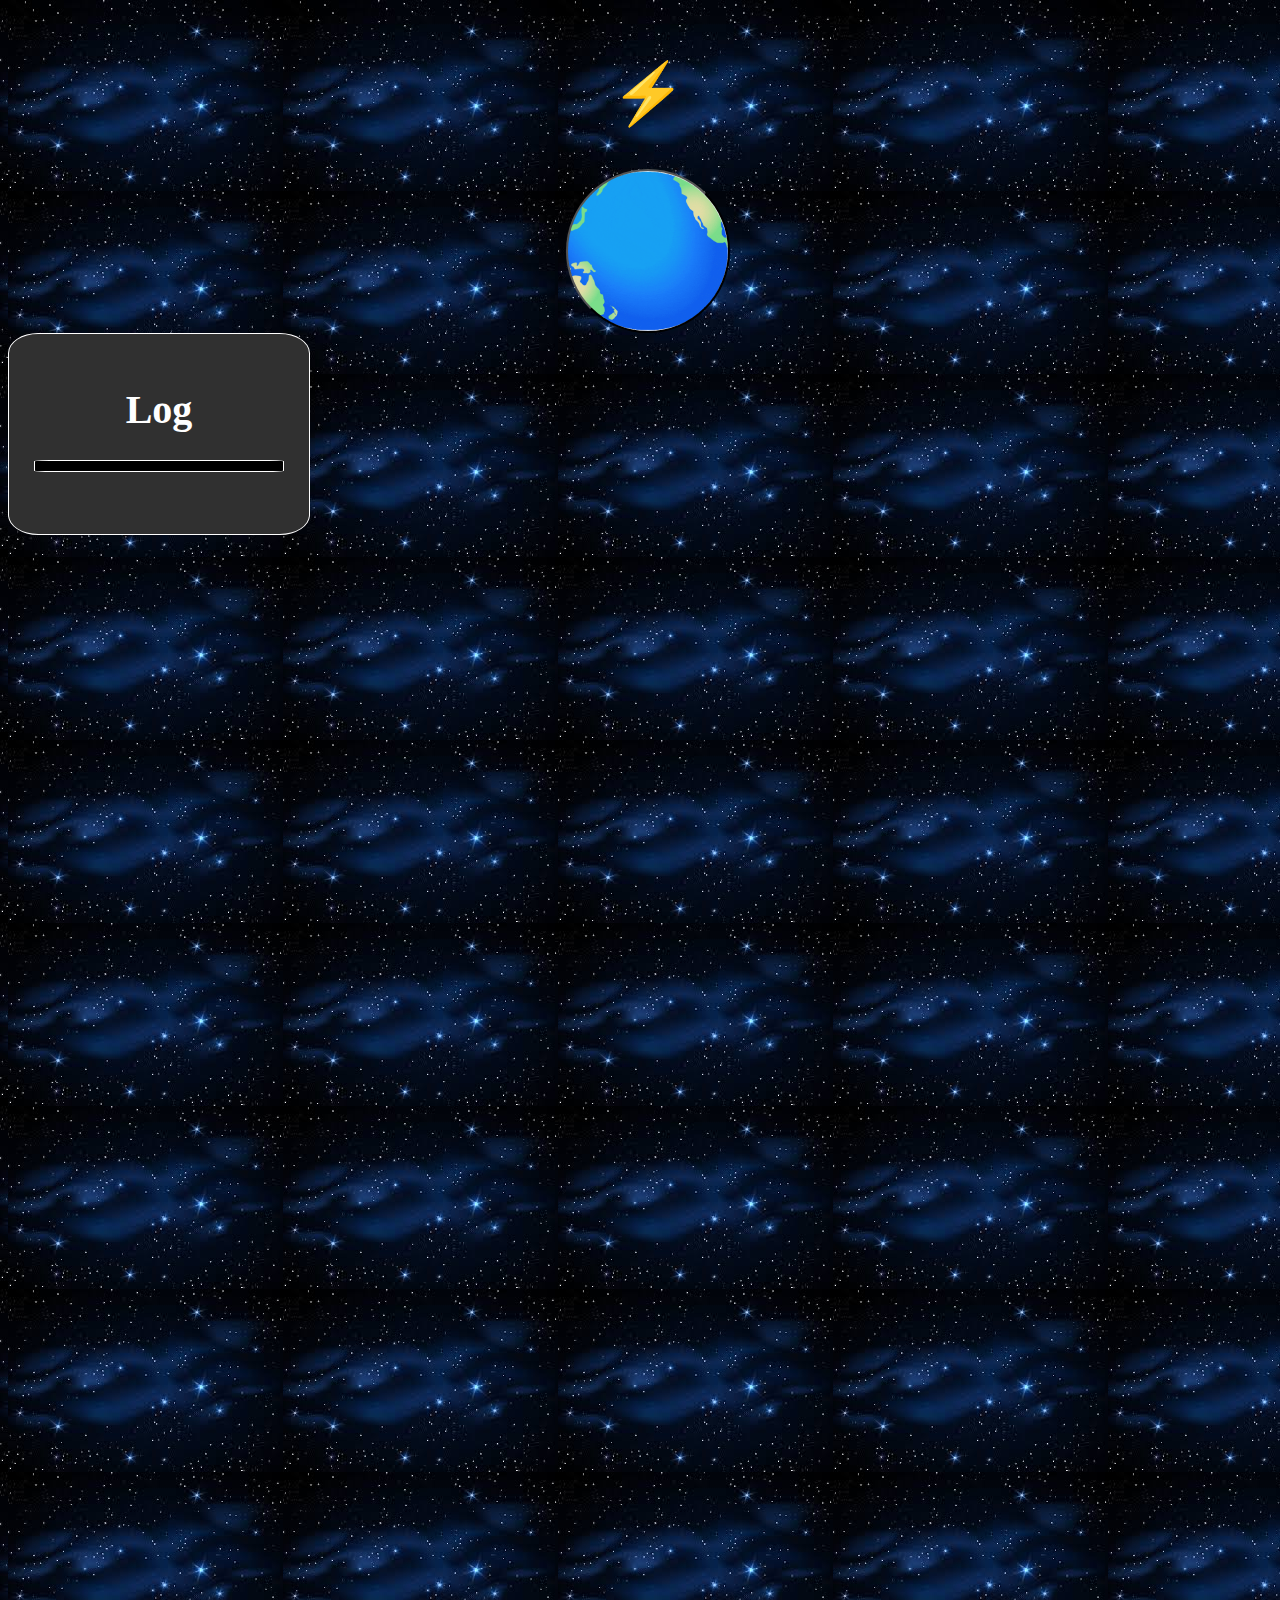
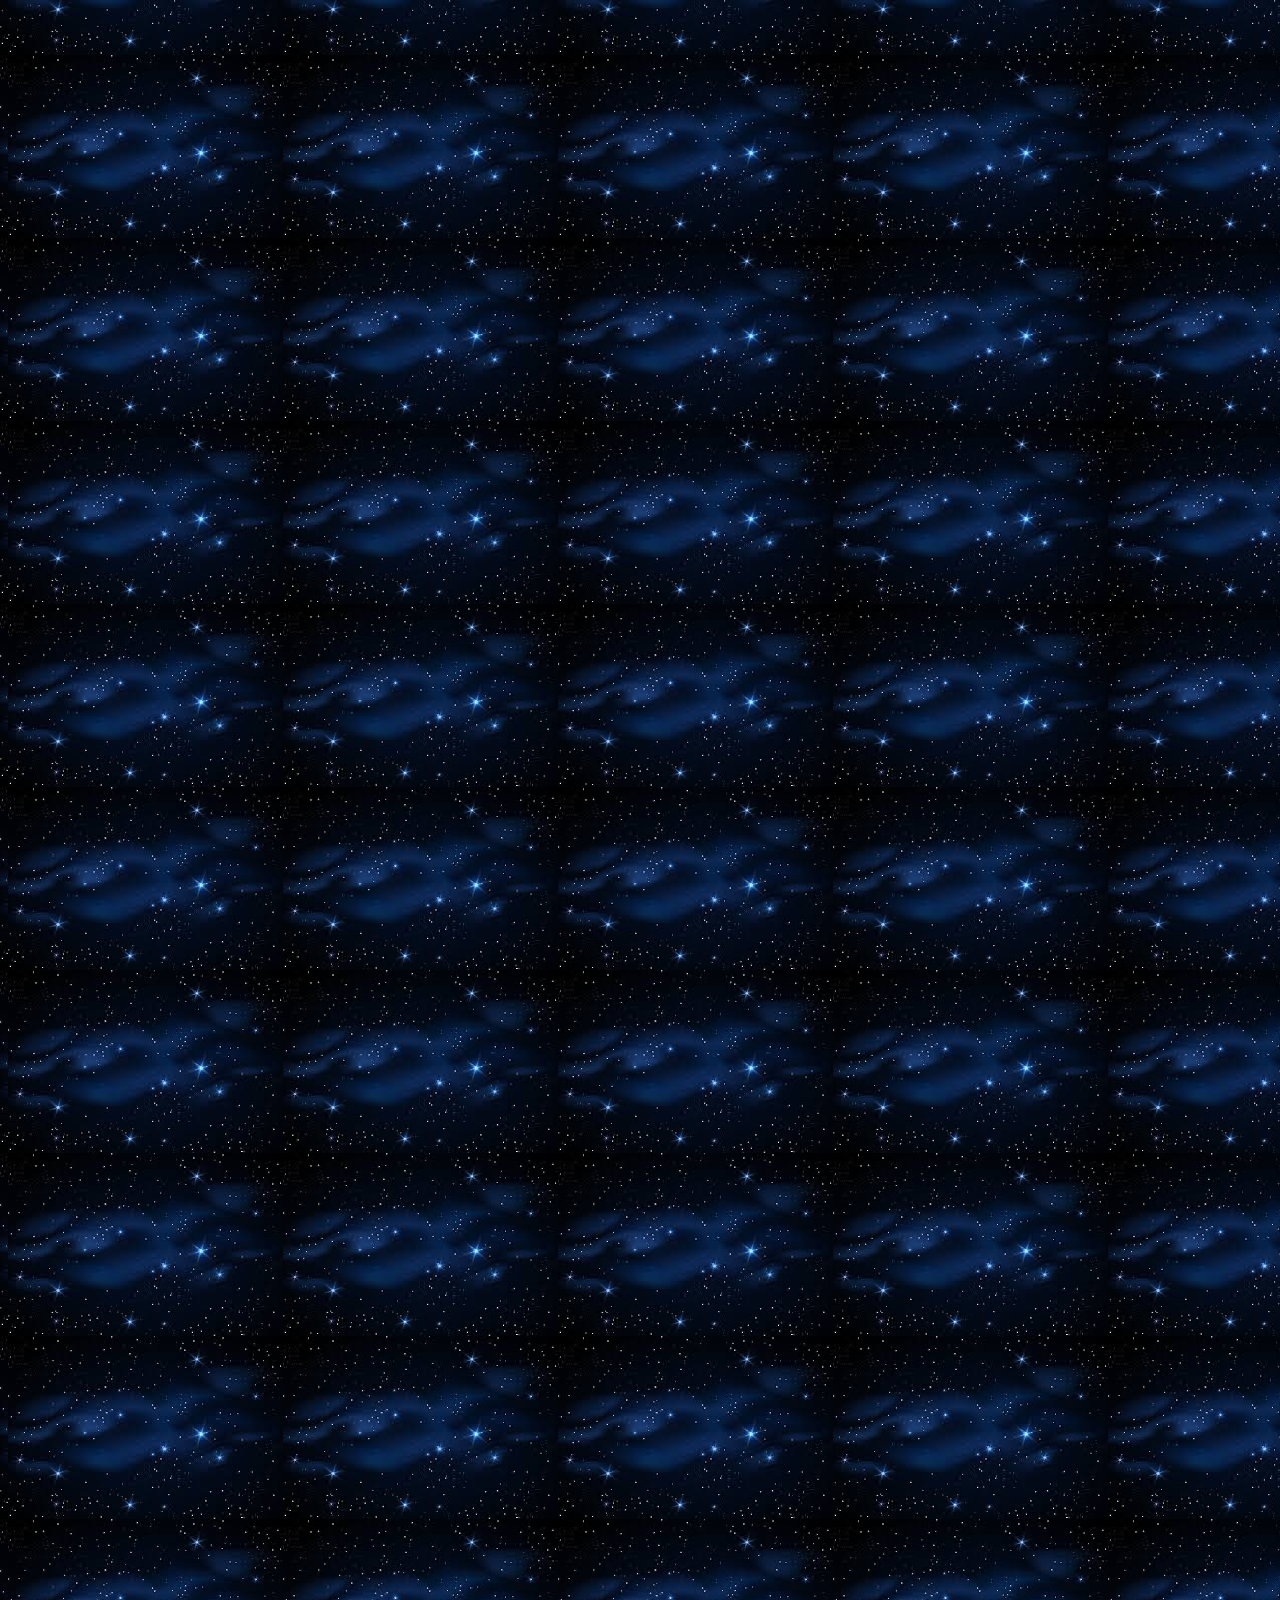
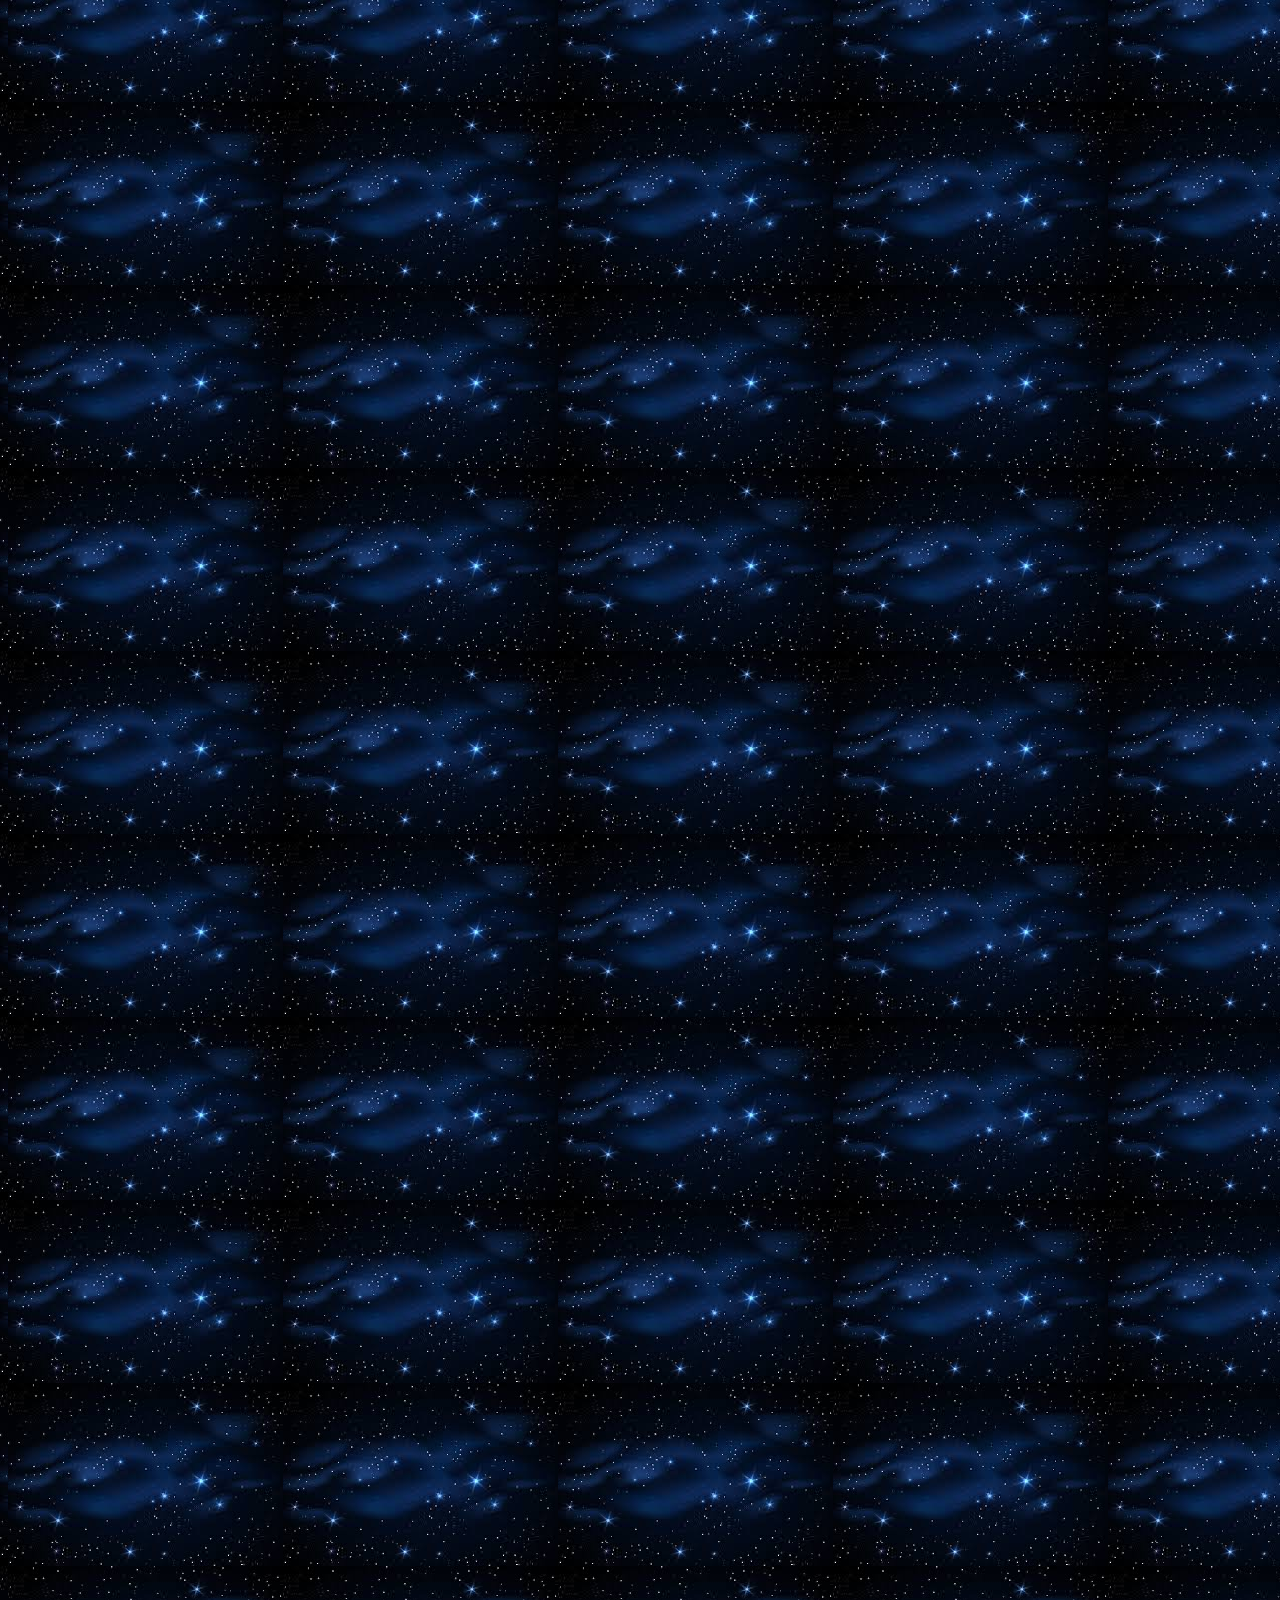
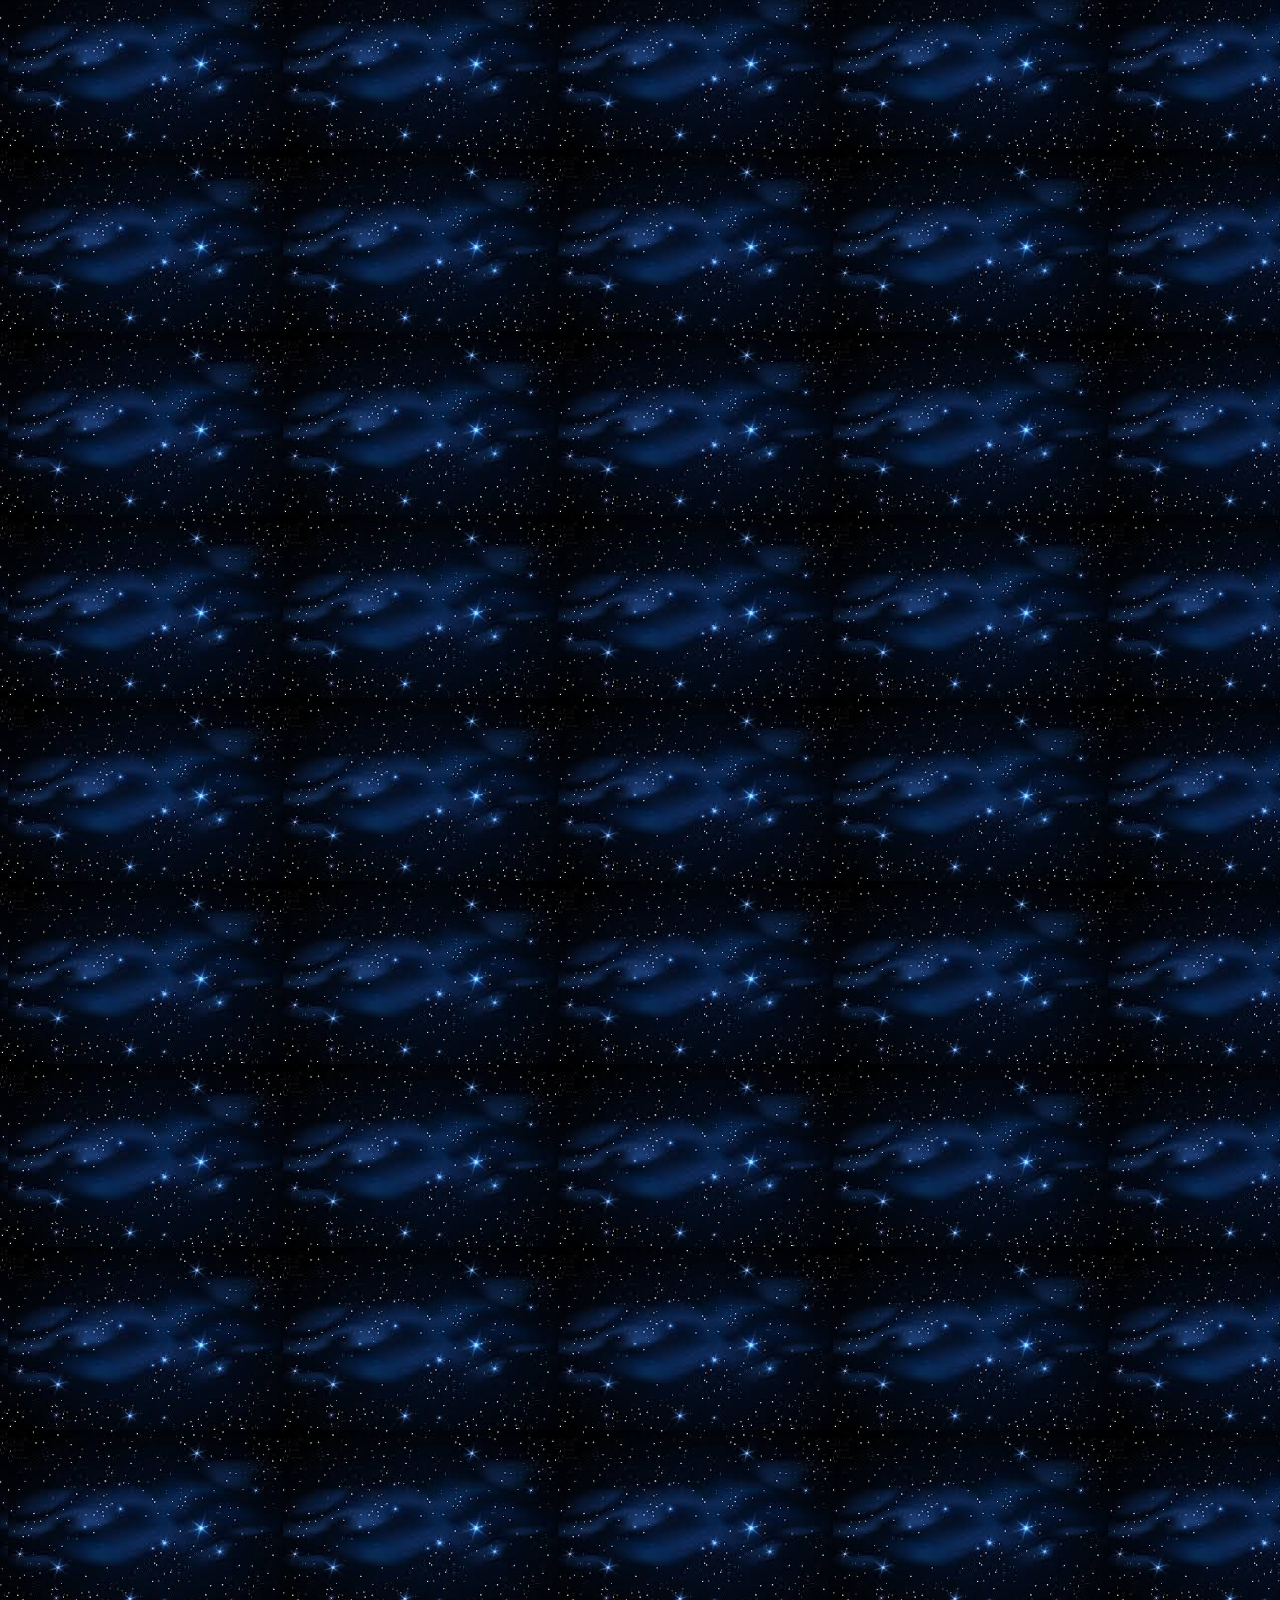
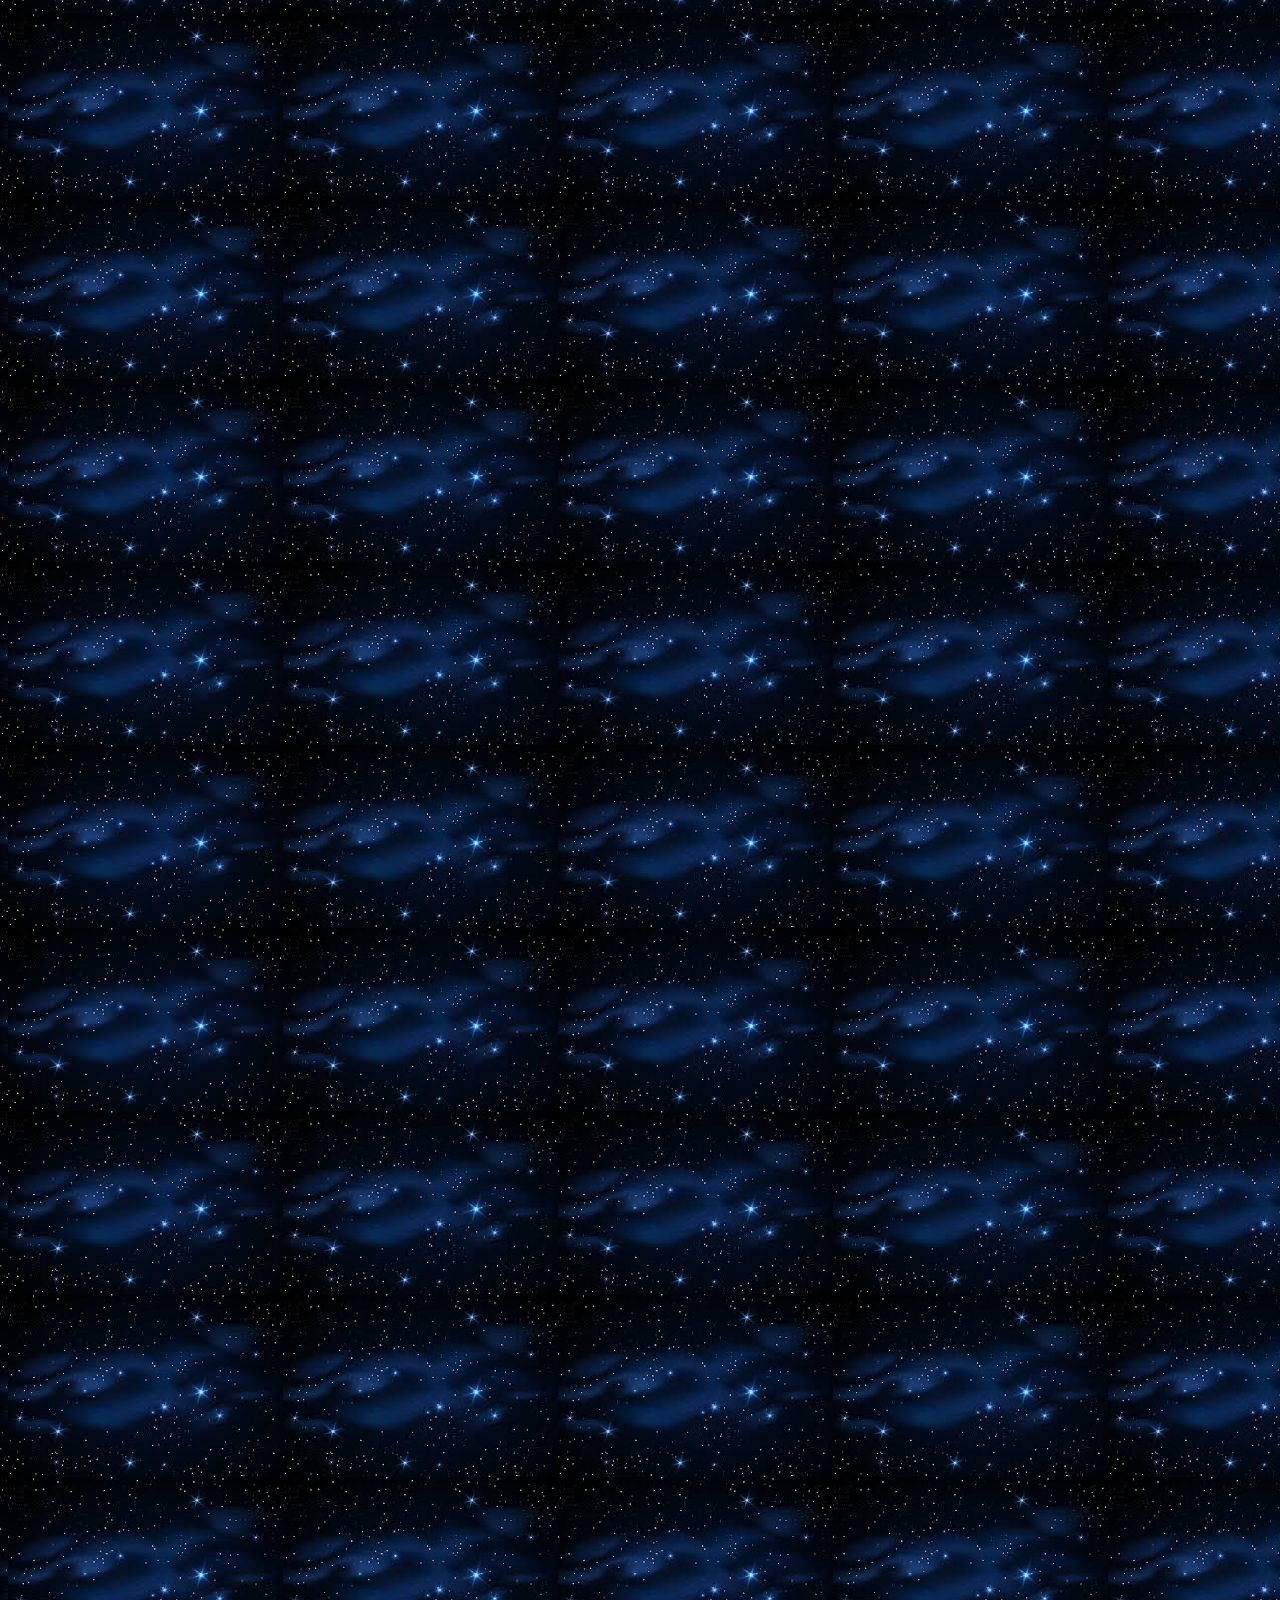
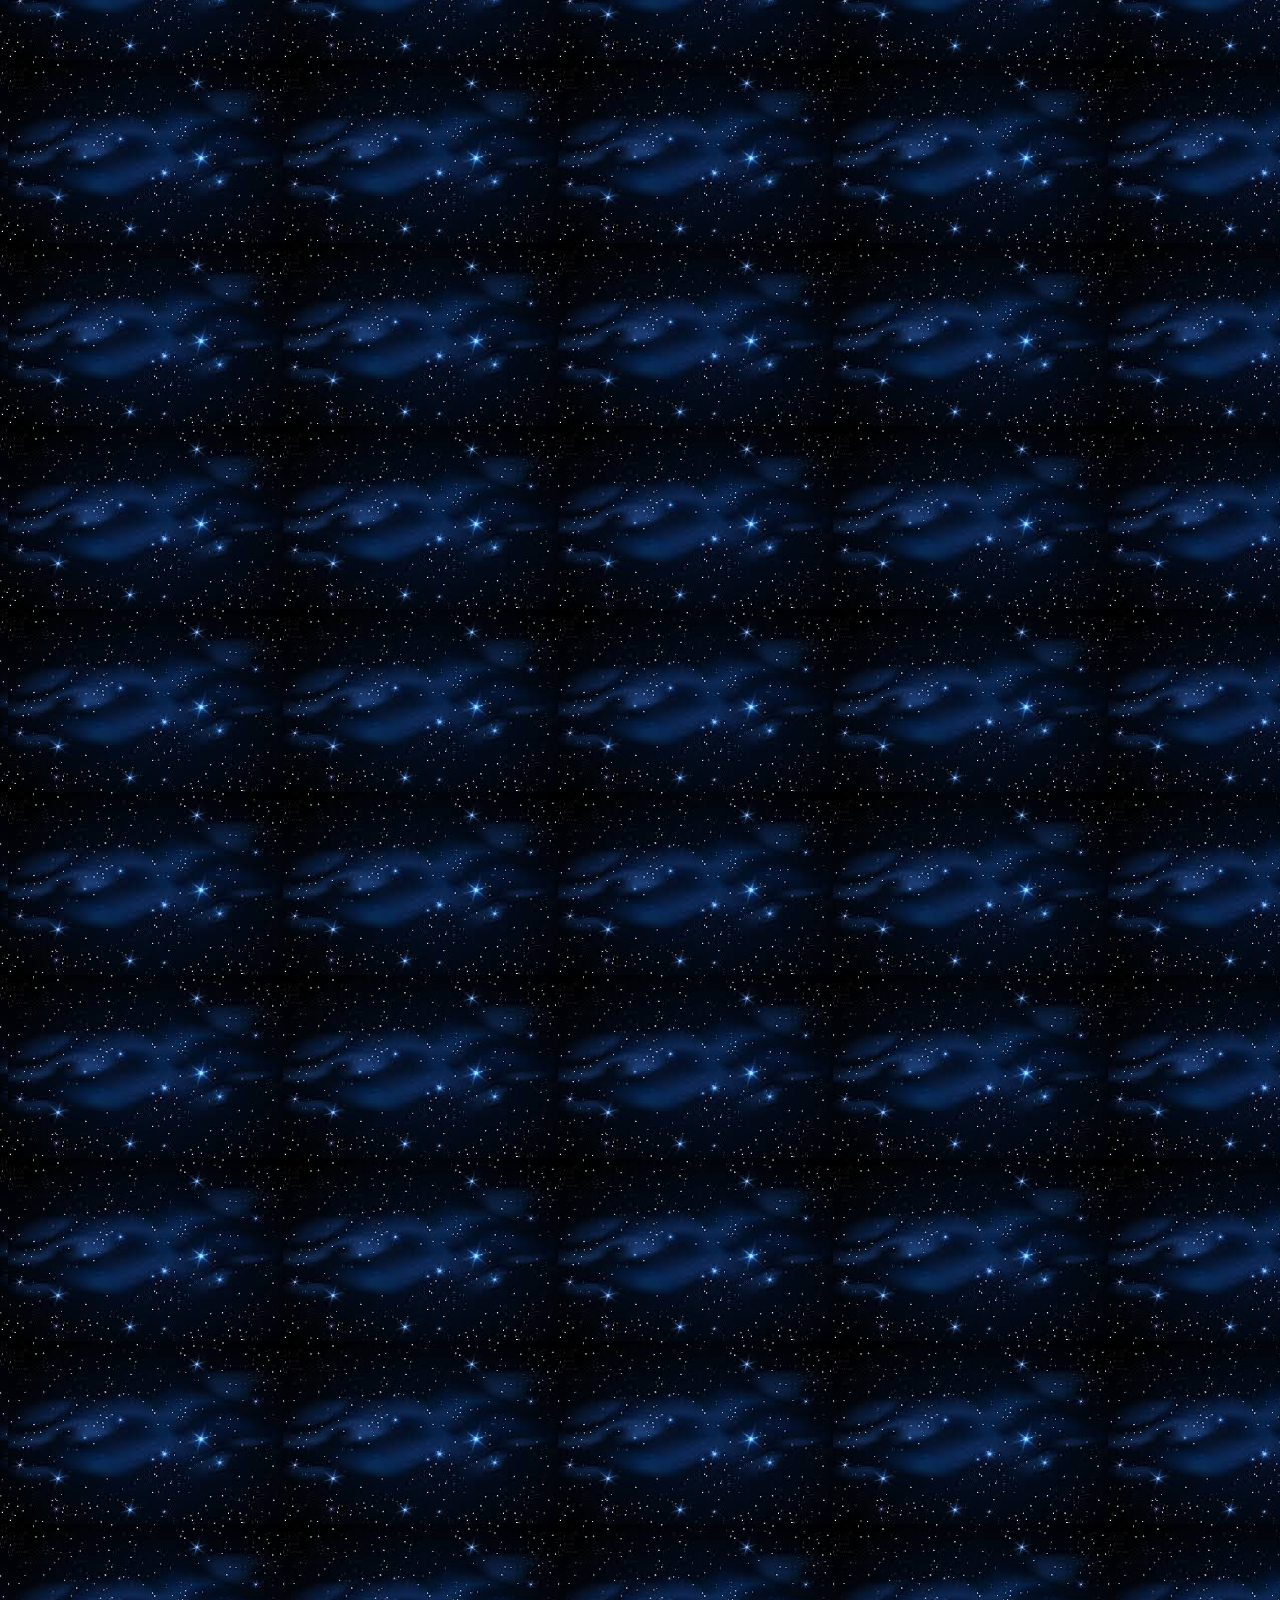
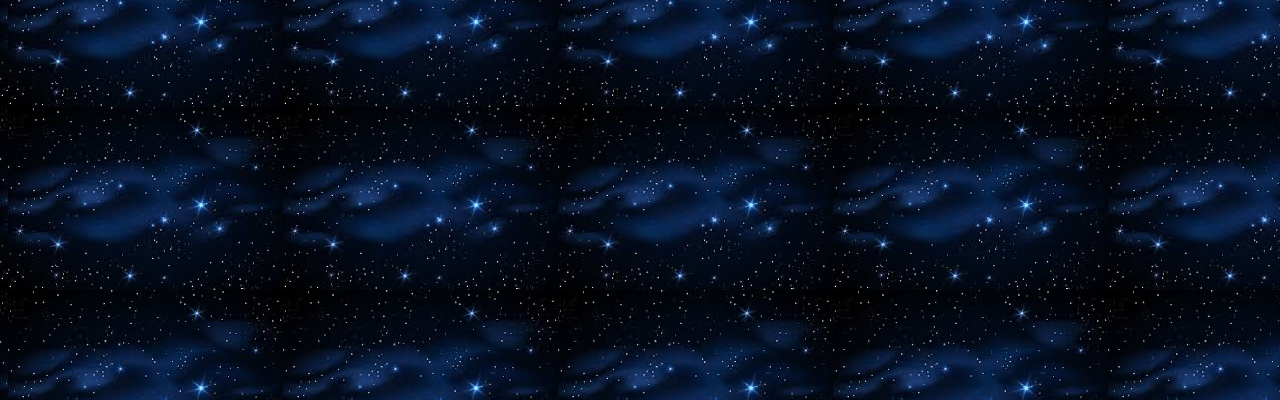
==== main.html @ ad452d2c "Rename index.html to main.html" ====
<!DOCTYPE html>
<html>
<head>
  <title>Earth Clicker</title>
  <link rel="stylesheet" href="style.css" type="text/css">
</head>
<body onload="welcomeUser()">
  <div class="notification">
  </div>
  <h1 id="energy">⚡ <span id="score"></span></h1>
  <button id="button" value=" " onclick="addScore()"> </button>
  <div id="log">
    <h1 id="log-title">Log</h1>
    <p id="log-input"></p>
  </div>
  <script src="clicker-script.js"></script>
</body>
</html>
---- style.css ----
a {
  background-color: black;
    border: 1px solid white;
    padding: 25px;
}

html, body { 
    width: 100%;
    height: 10000px;
    background-image: url("./IMG_2278.jpeg");
    font-size: 30px;
    text-align: center;
  }
  #button {
    display: block;
    margin-left: auto;
    margin-right: auto;
    background-image: url("IMG_2277.gif");
    background-size: 170px 170px;
    background-repeat: no-repeat;
    background-position: center;
    border-radius: 50%;
    padding: 80px;
  }
  
  #energy {
    margin-top: 50px;
    font-size: 60px;
    font-weight: bold;
    text-align: center;
  }
  
  #score {
    position: sticky;
    top: 0;
    margin-top: 50px;
    font-size: 60px;
    font-weight: bold;
    color: white;
    text-align: center;
  }
  
  html, body {
    overflow: hidden;
  }
  
  body {
    position: fixed;
  }
  
  #log {
    width: 250px;
    height: 150px;
    border: 0.25px solid white;
    border-radius: 10%;
    padding: 25px;
    display: block;
    overflow: scroll;
    background-color: #303030;
    position: absolute;
    left: auto;
  }
  
  #log-title {
    color: white;
    text-align: center;
    font-weight: bold;
    font-size: 40px;
  }
  
  #log-input {
    border: 0.1px solid white;
    border-radius: 10%;
    padding: 5px;
    background-color: black;
    color: white;
    font-size: 15px;
  }
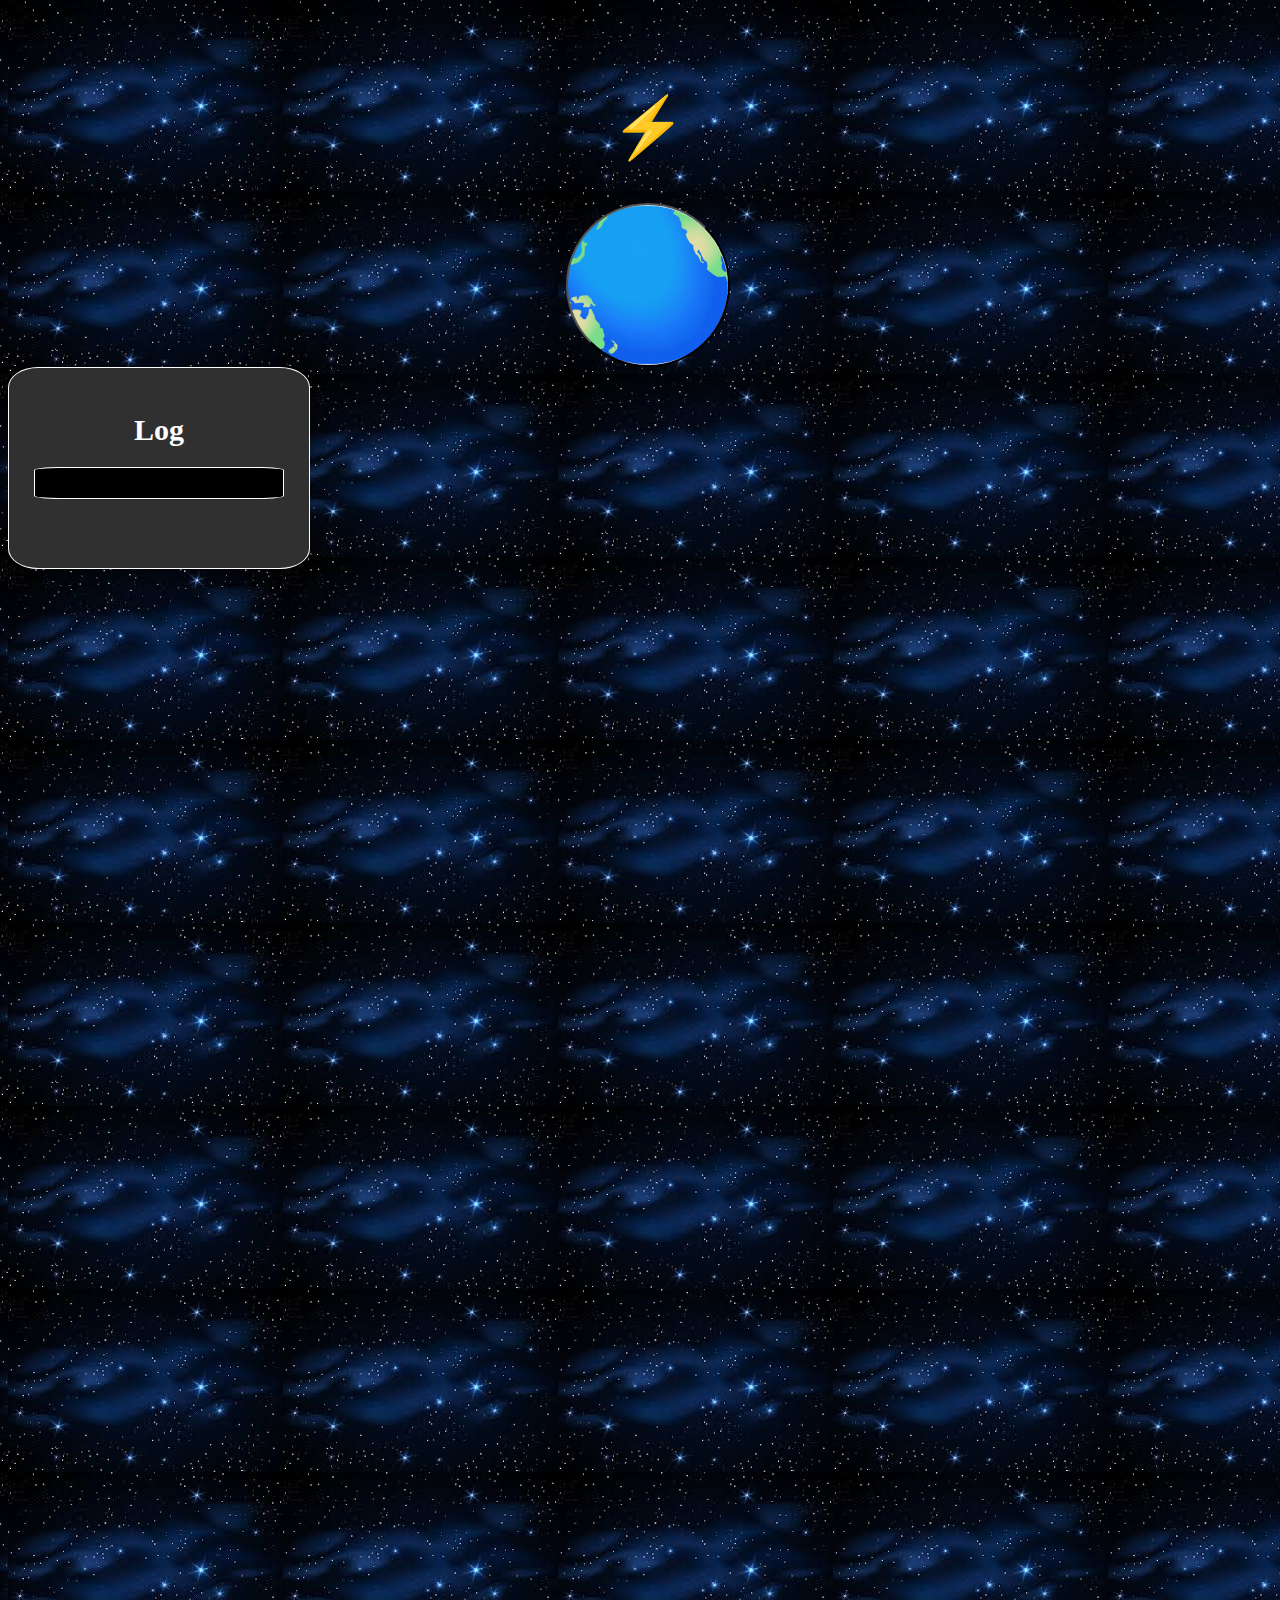
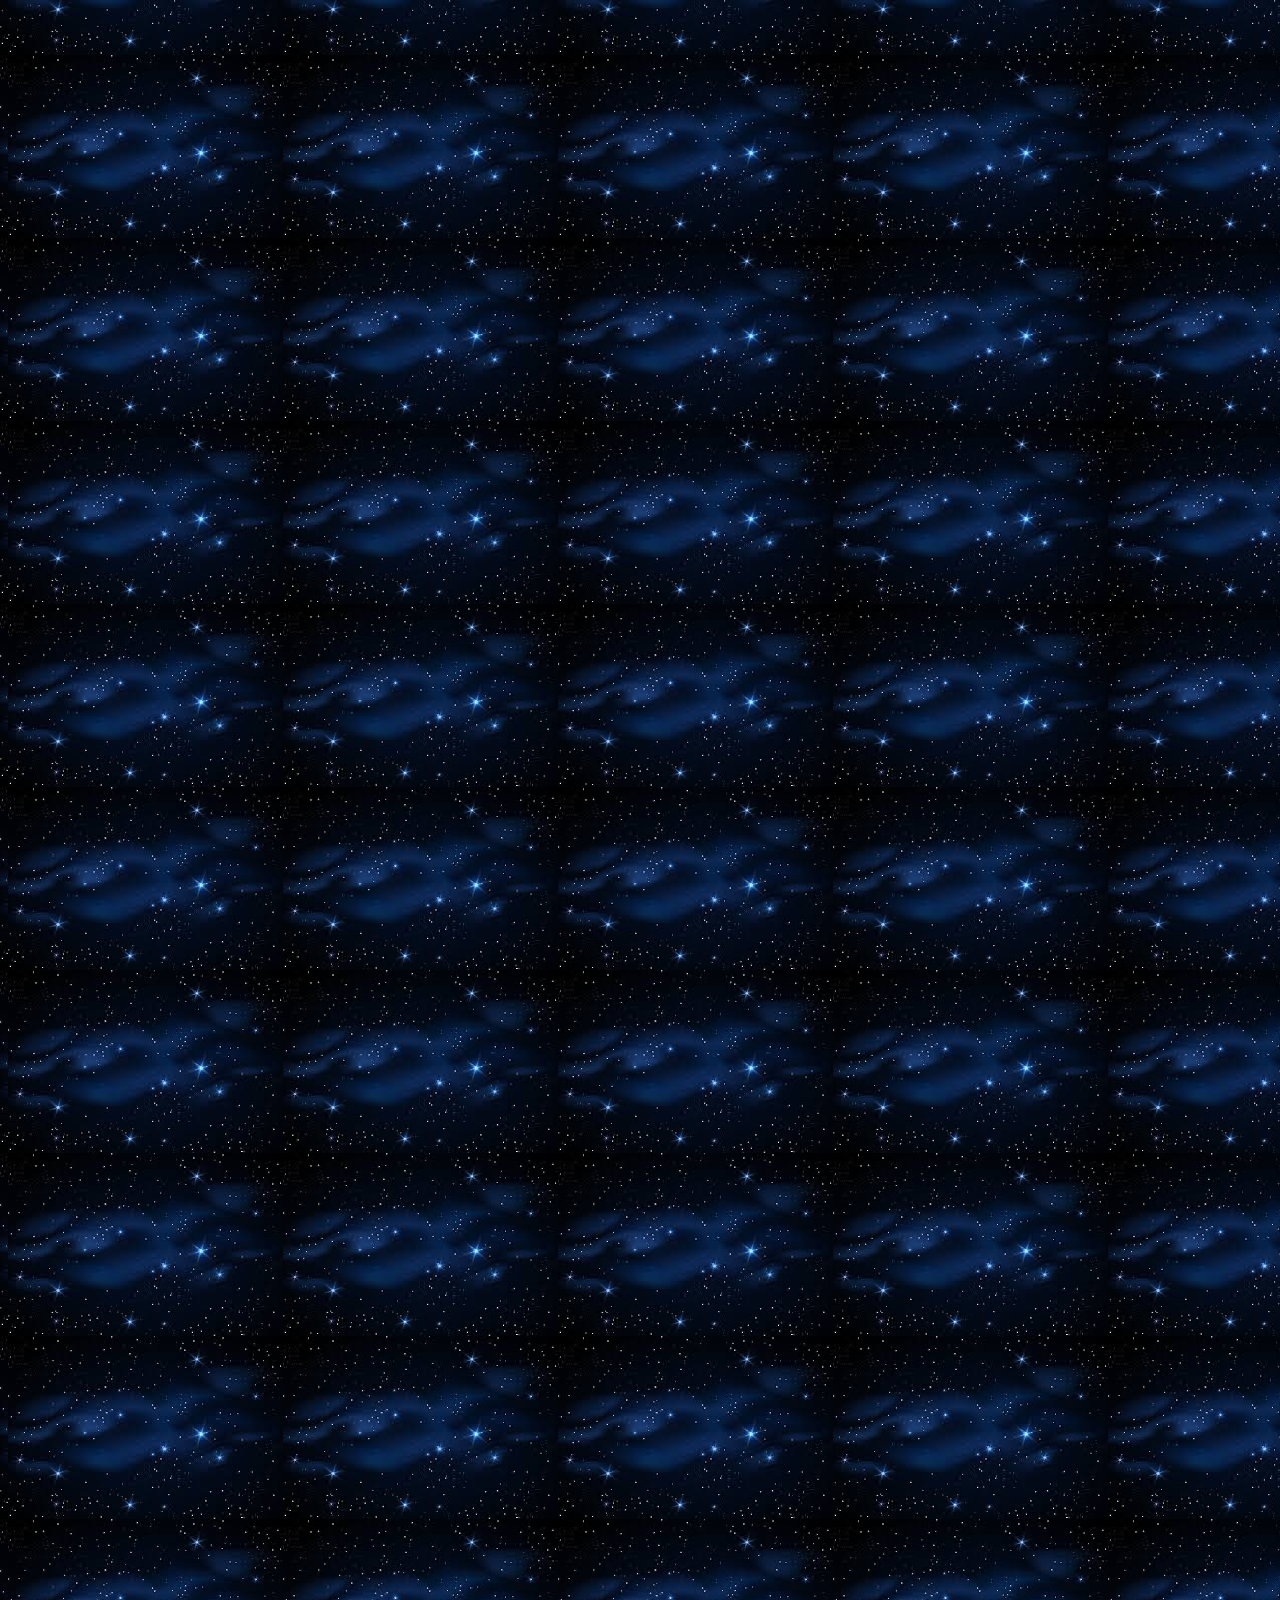
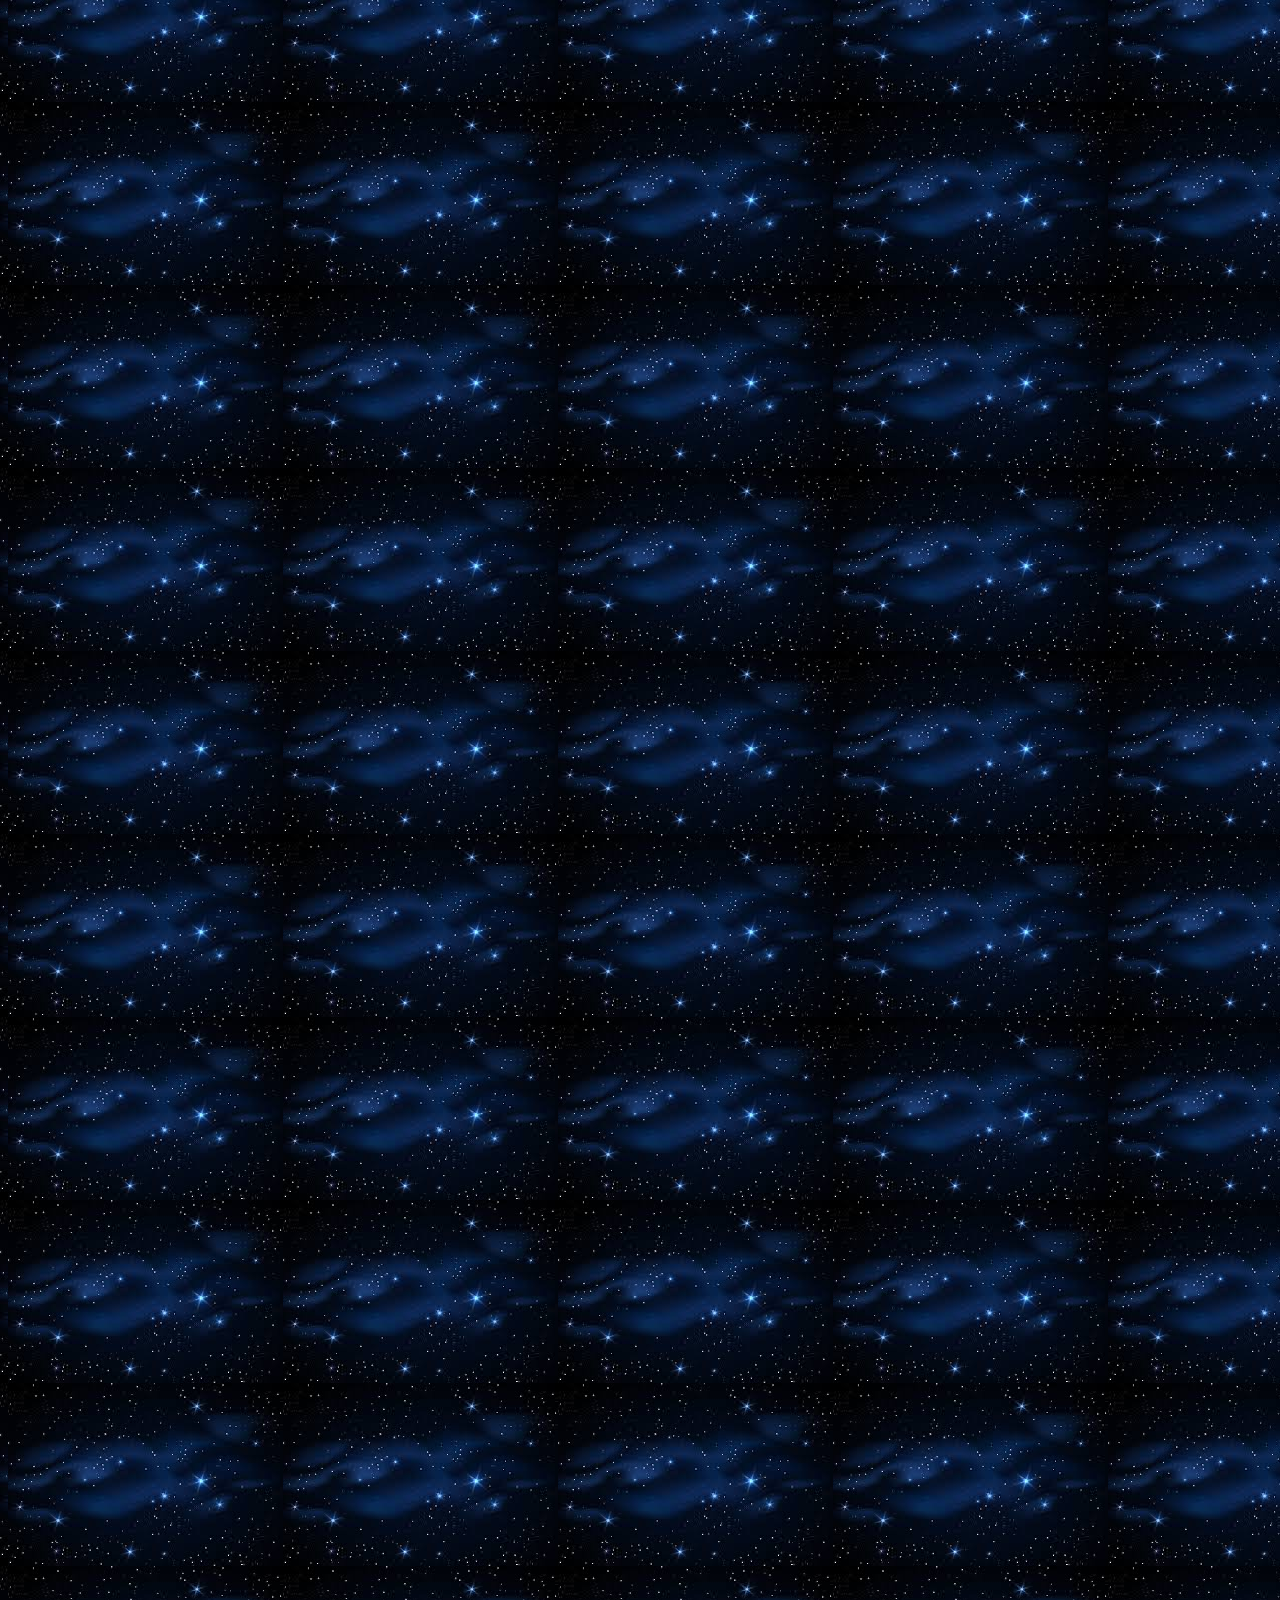
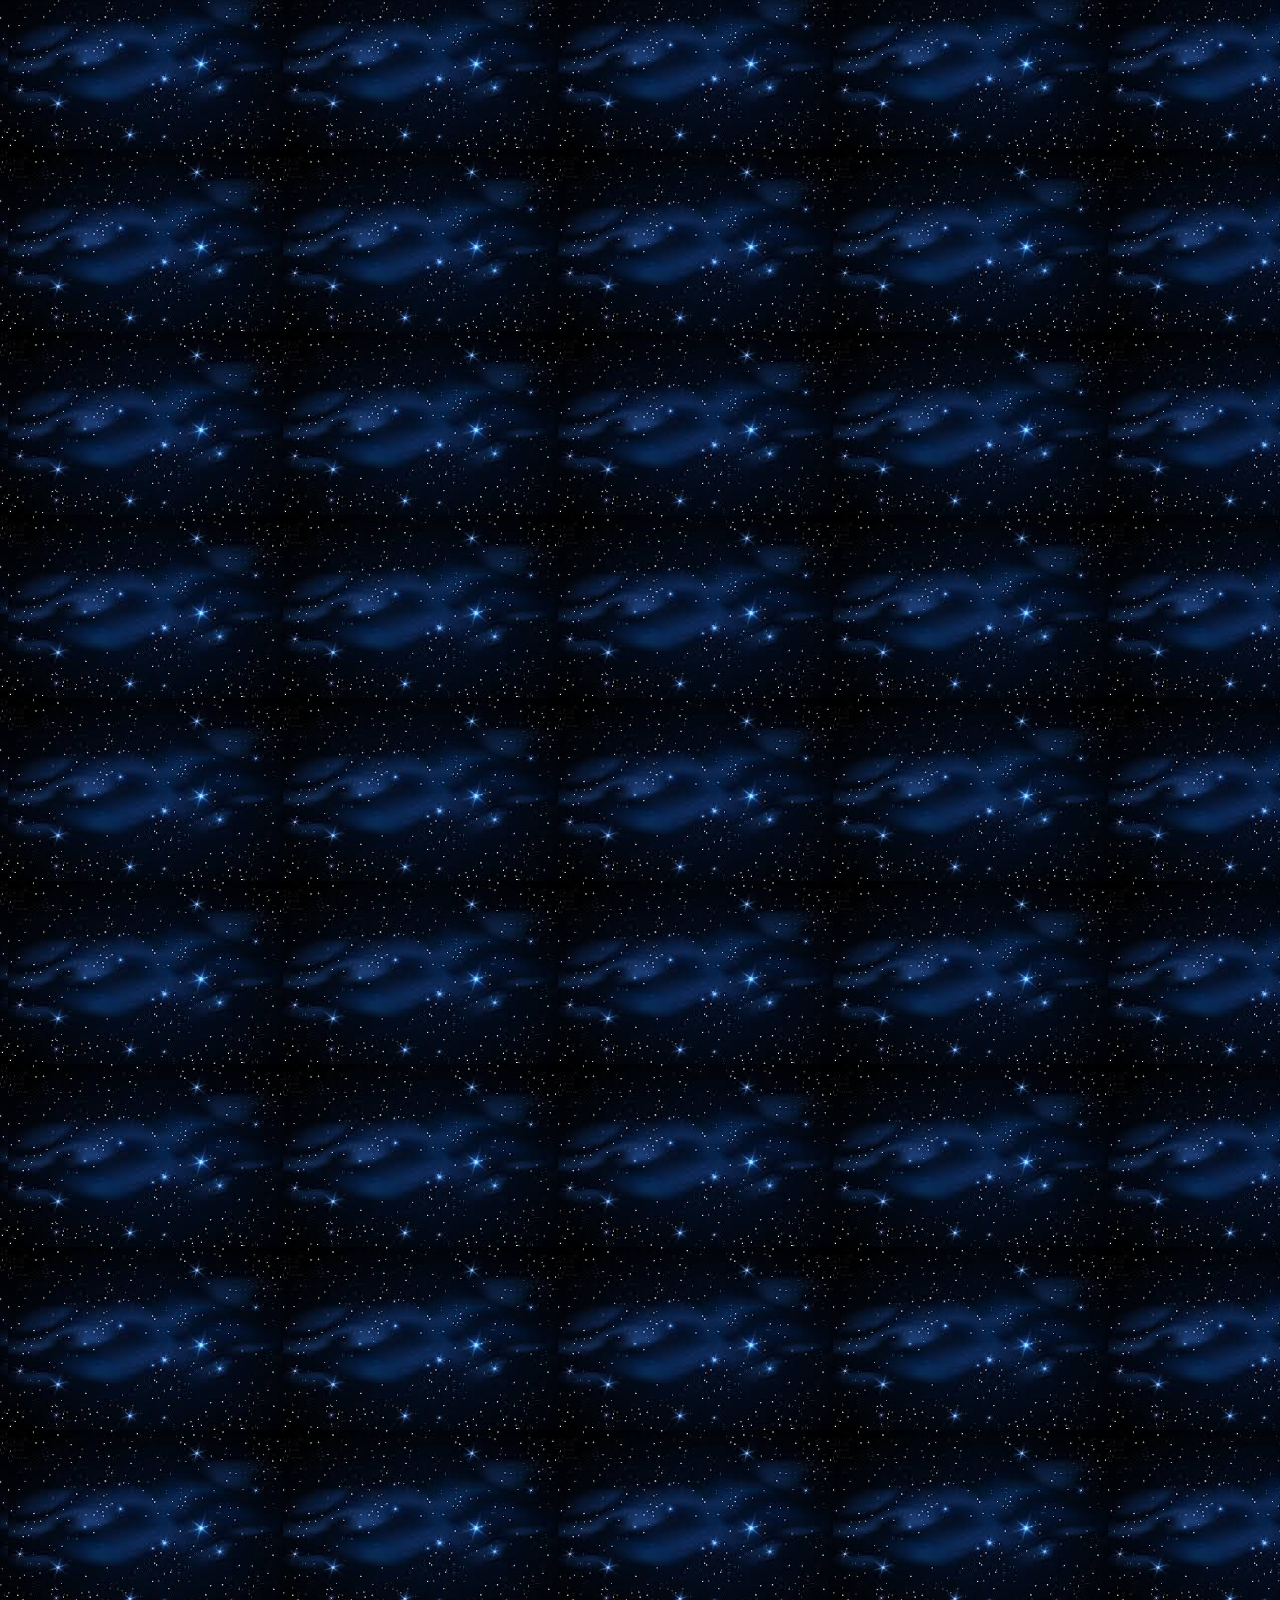
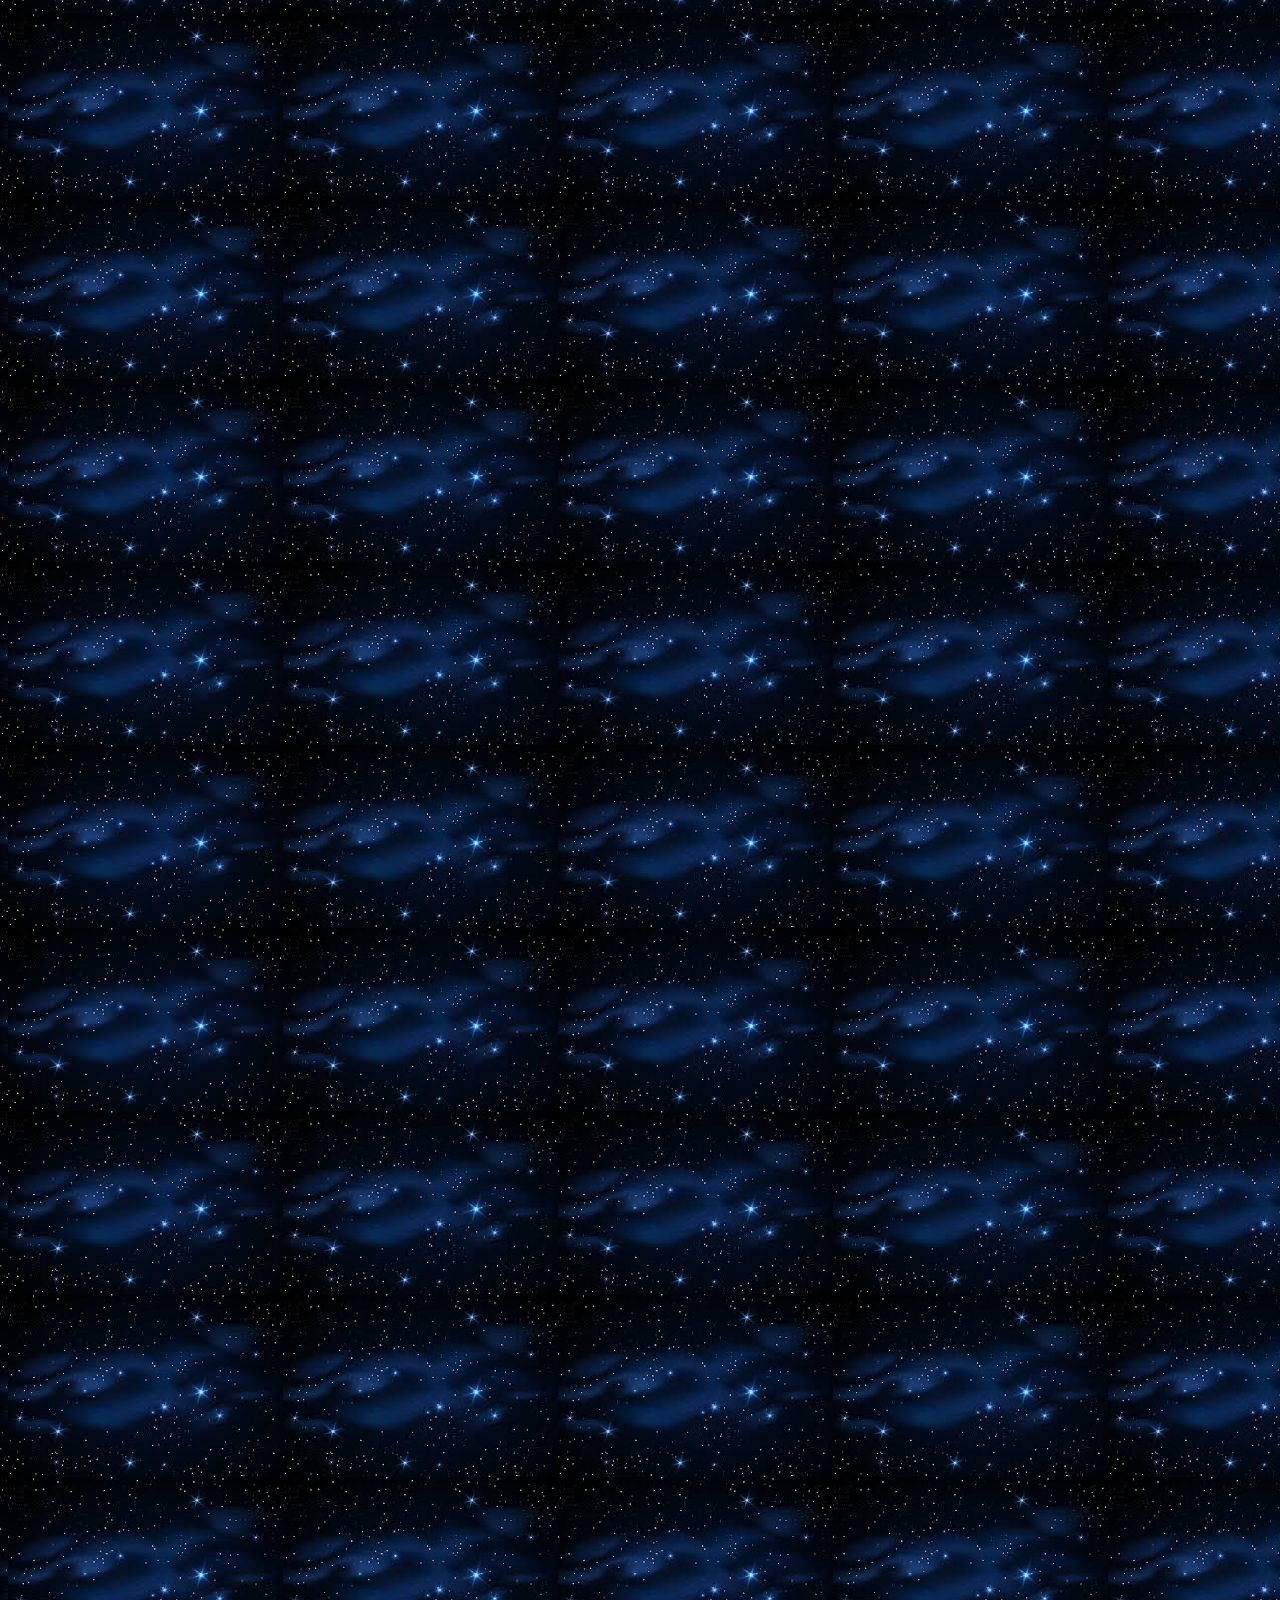
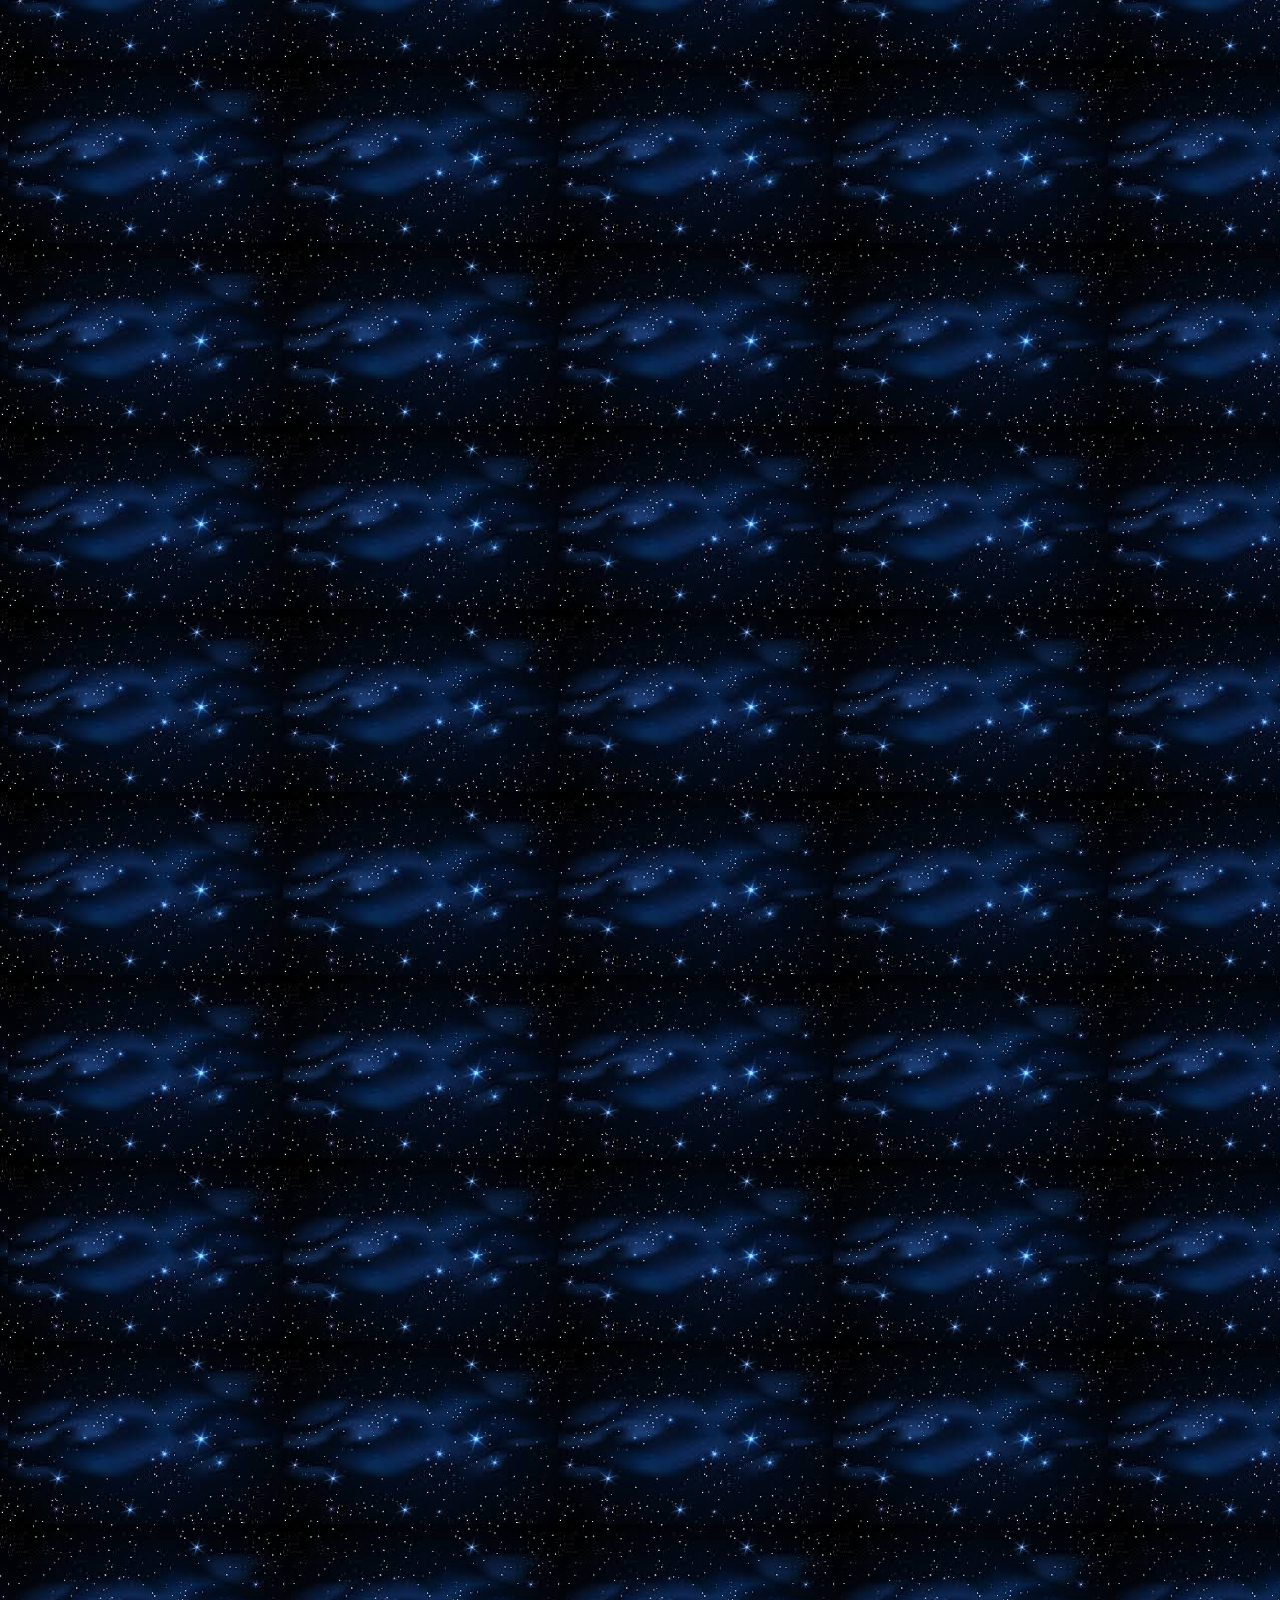
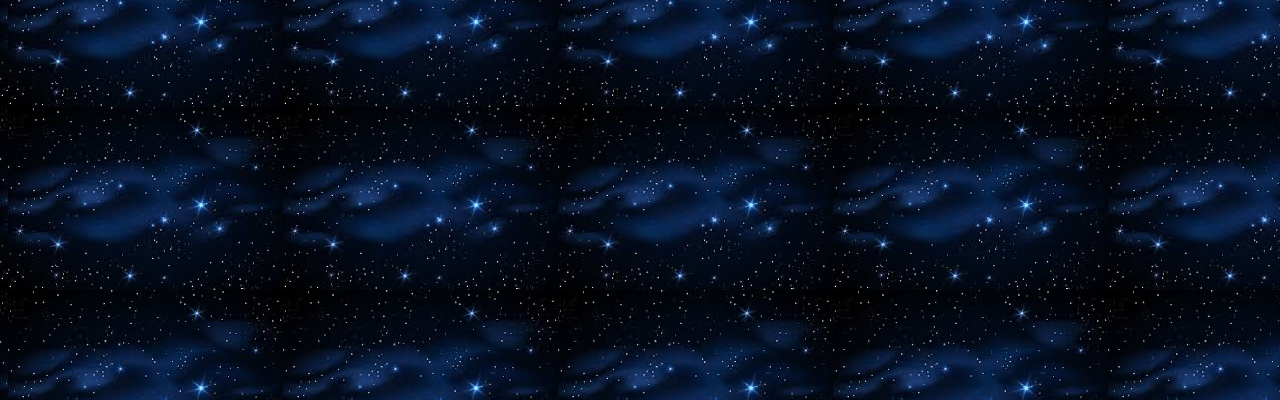
==== commit 10f753dd: "Update main.html" ====
--- a/main.html
+++ b/main.html
@@ -3,6 +3,9 @@
 <head>
   <title>Earth Clicker</title>
   <link rel="stylesheet" href="style.css" type="text/css">
+  <div id="alert">
+    <span class="close" onclick="this.parentElement.style.display='none';">&times;</span> 
+  </div>
 </head>
 <body onload="welcomeUser()">
   <div class="notification">
--- a/style.css
+++ b/style.css
@@ -65,13 +65,13 @@
     color: white;
     text-align: center;
     font-weight: bold;
-    font-size: 40px;
+    font-size: 30px;
   }
   
   #log-input {
     border: 0.1px solid white;
     border-radius: 10%;
-    padding: 5px;
+    padding: 15px;
     background-color: black;
     color: white;
     font-size: 15px;
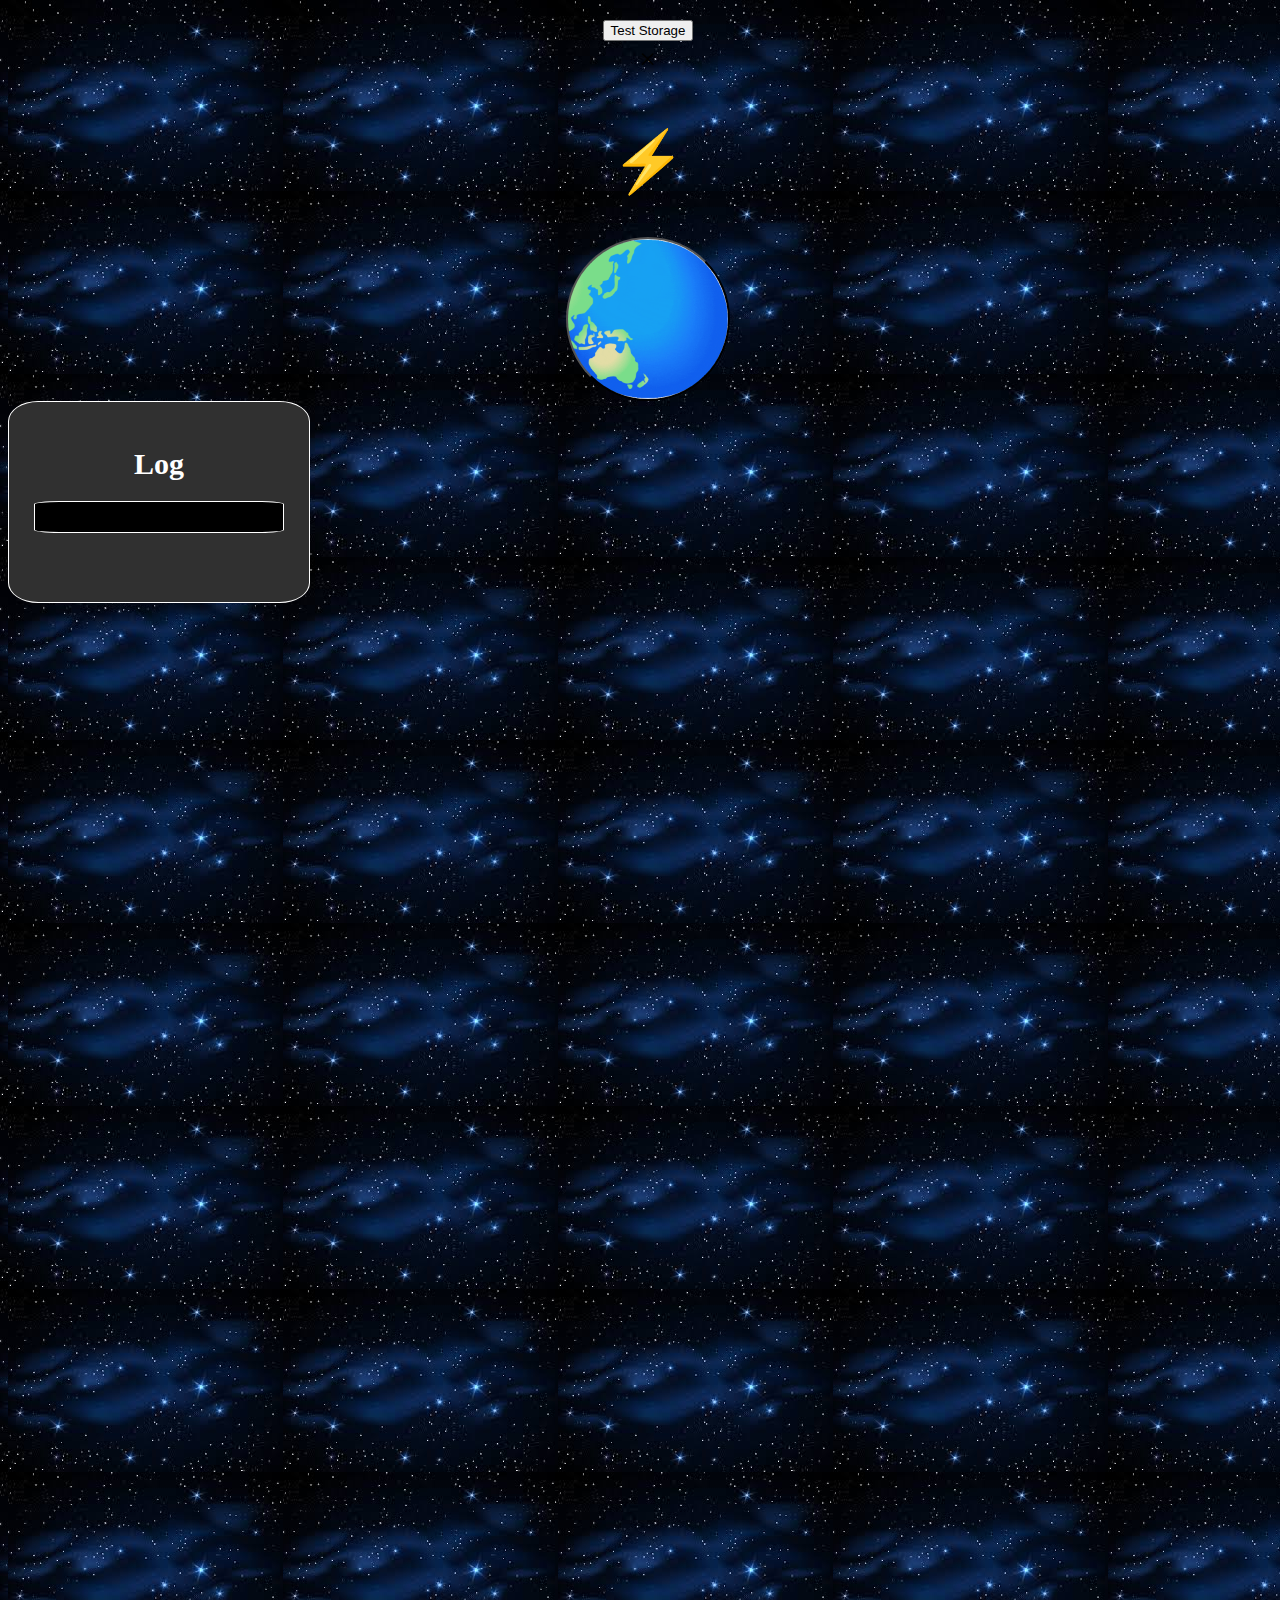
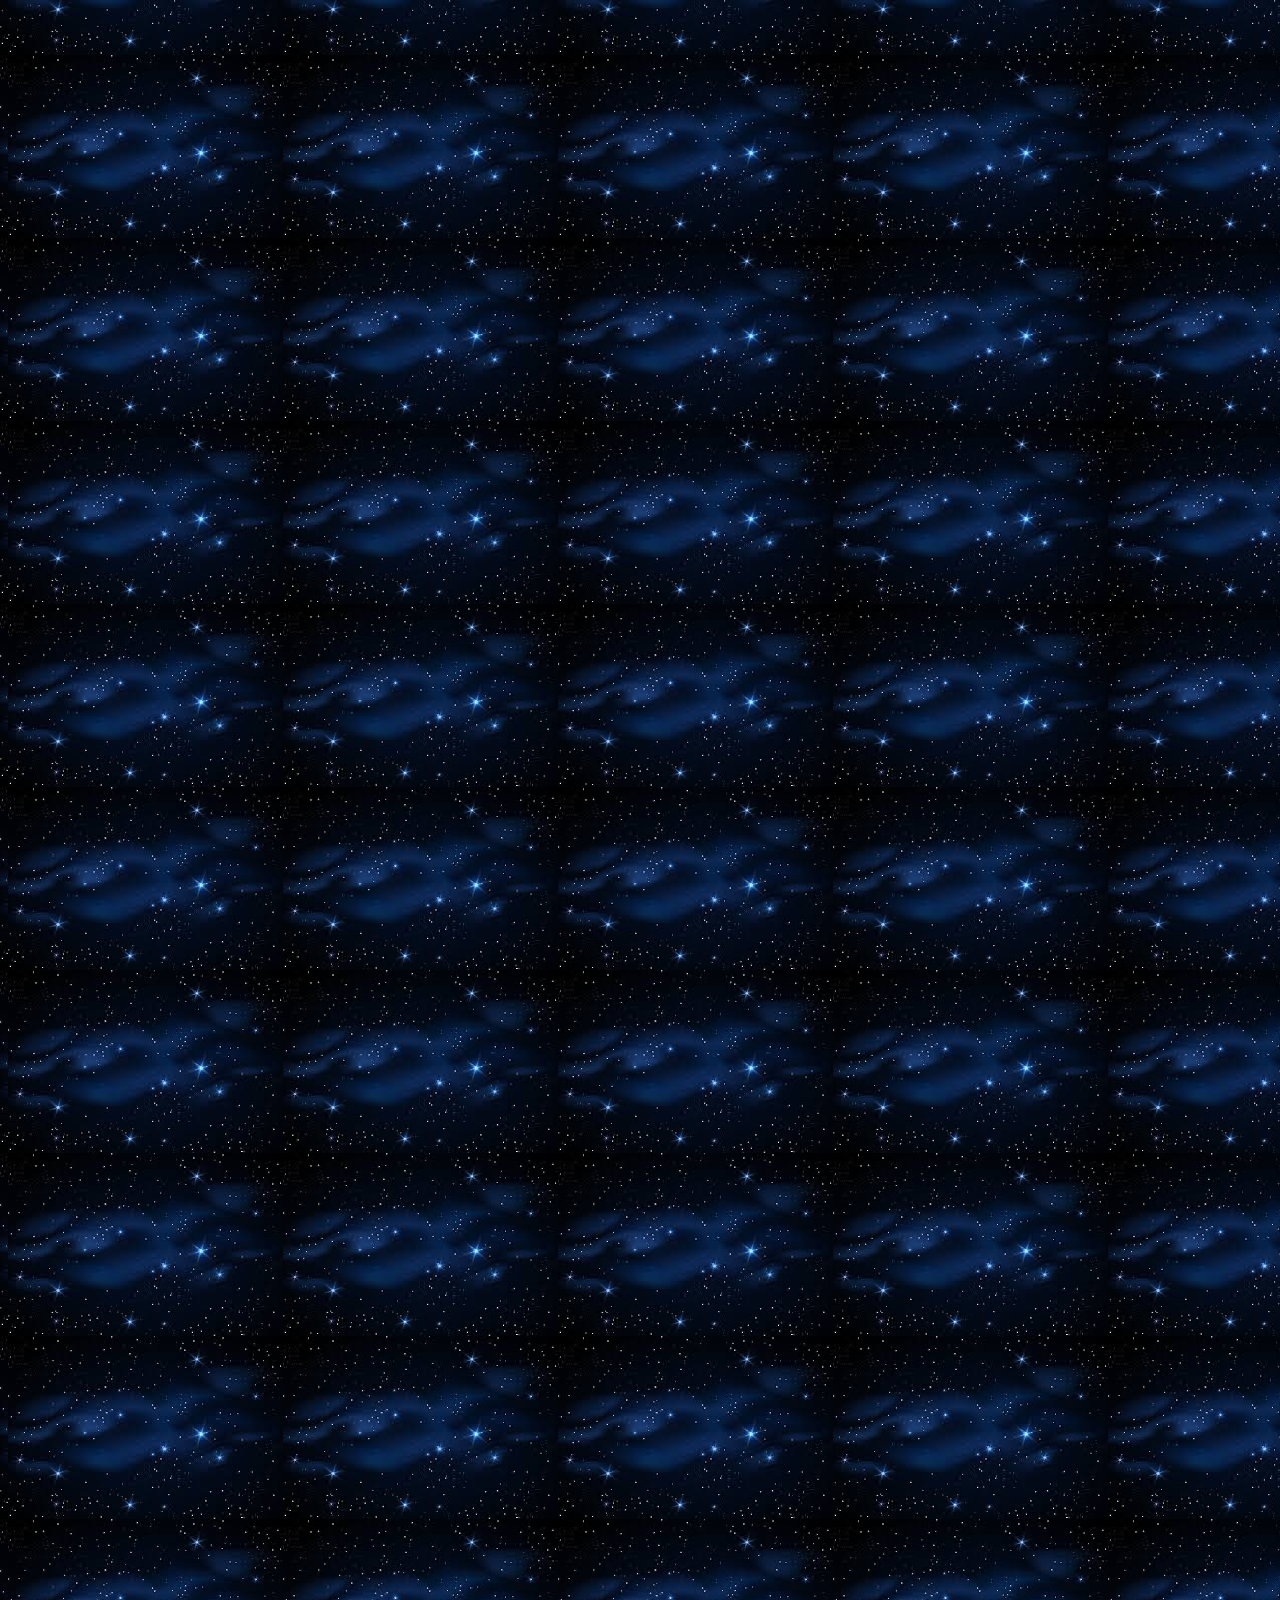
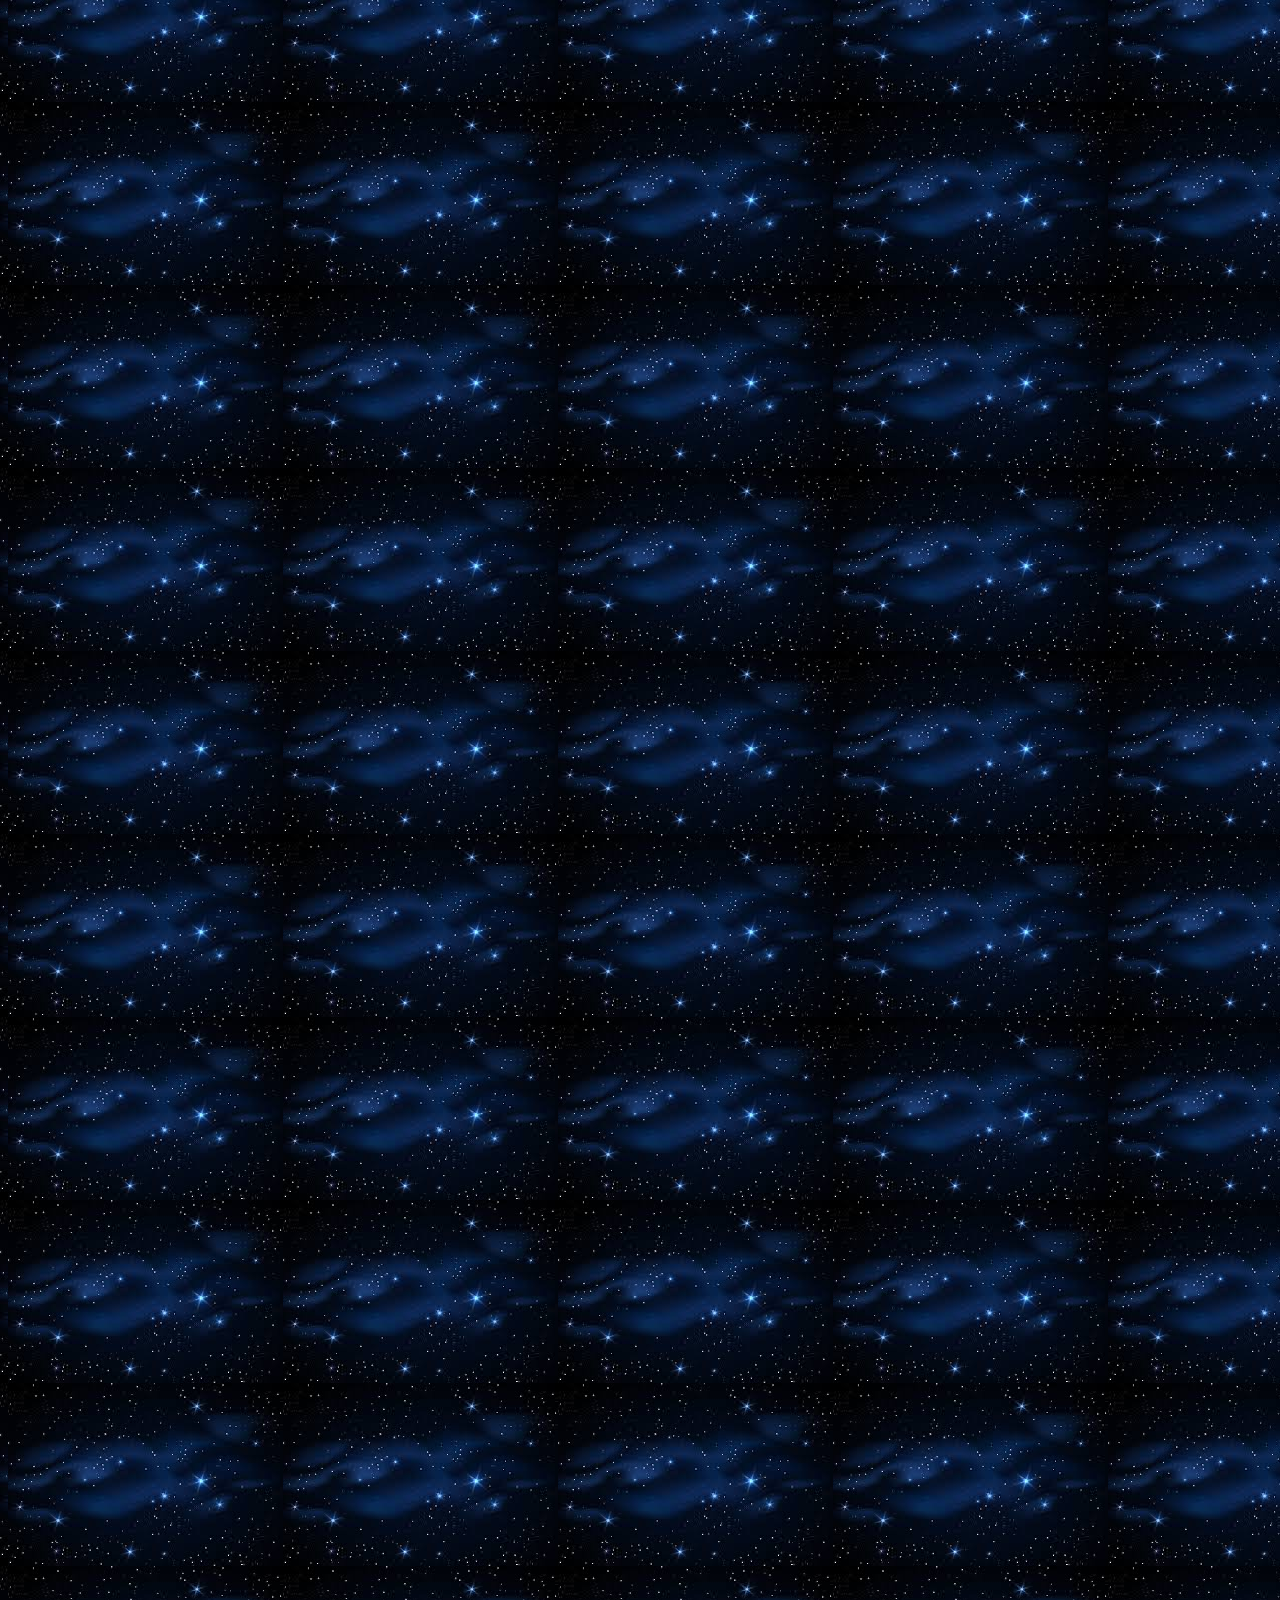
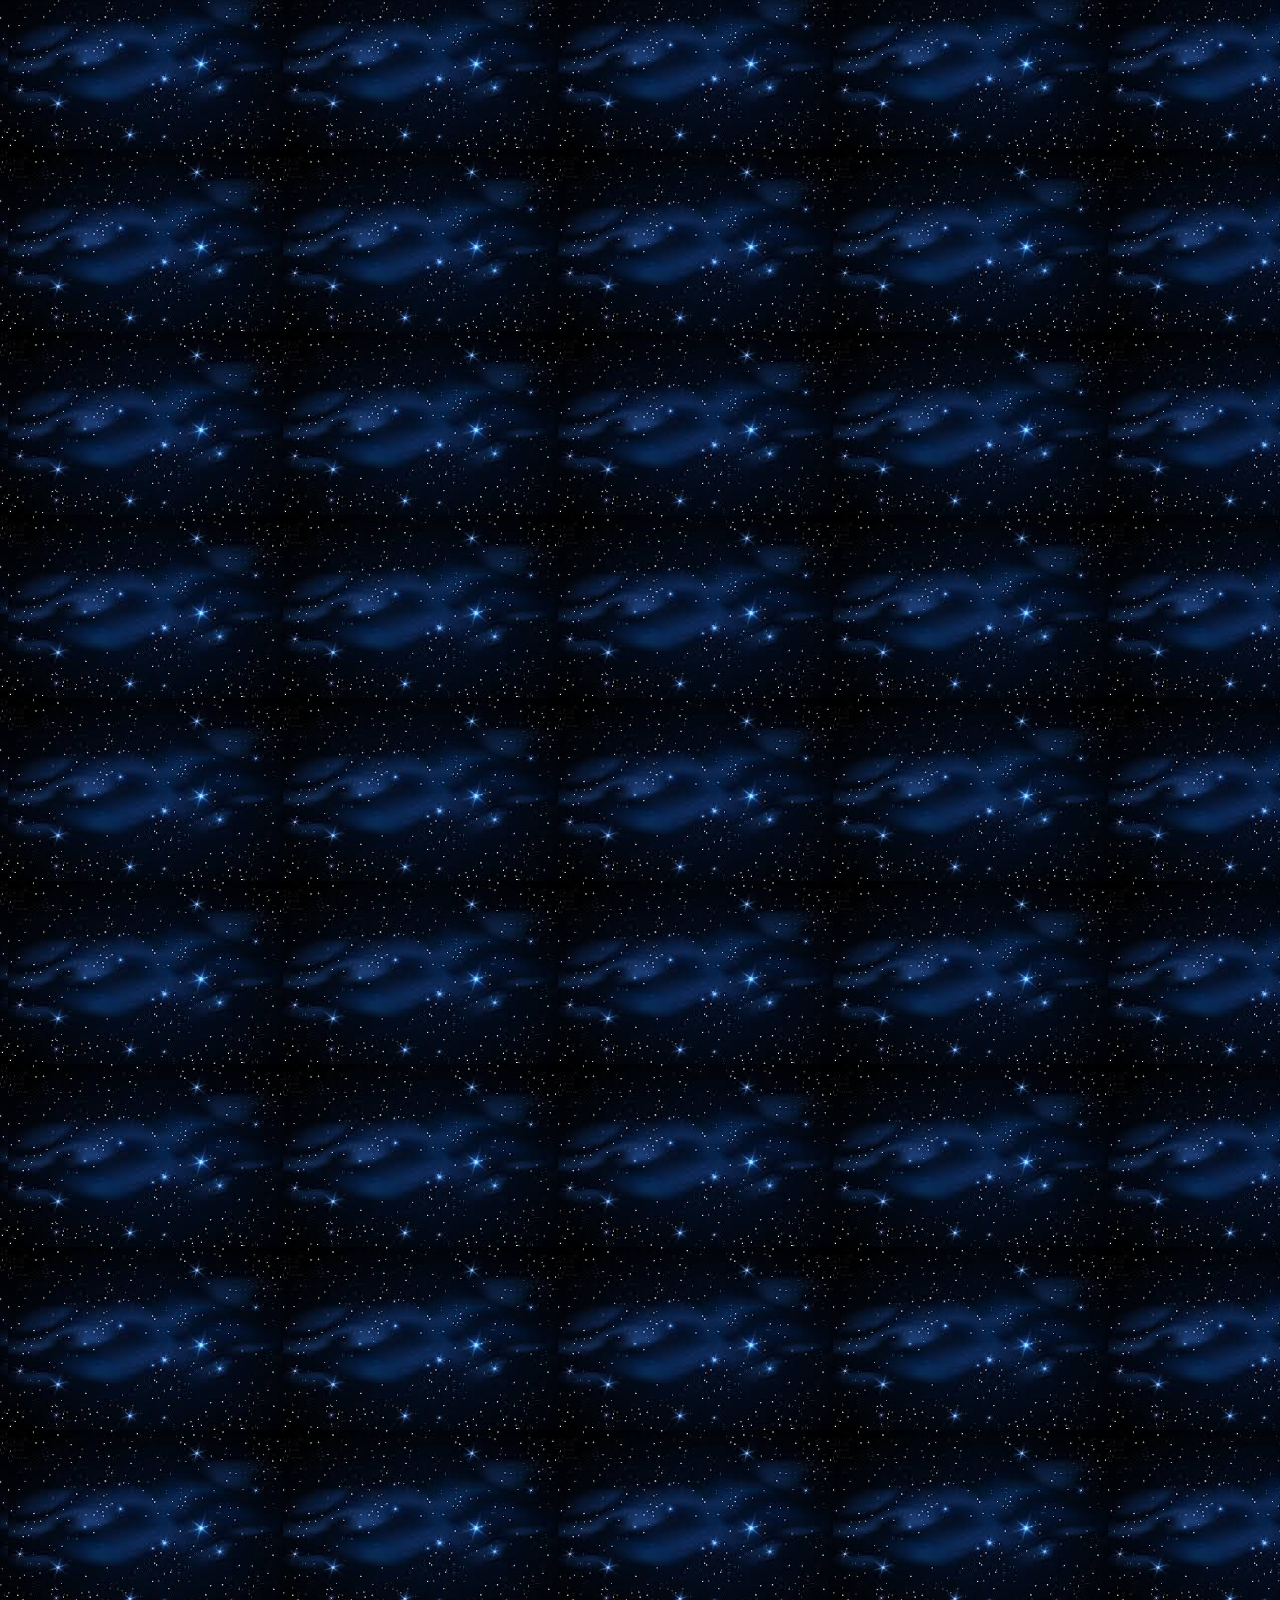
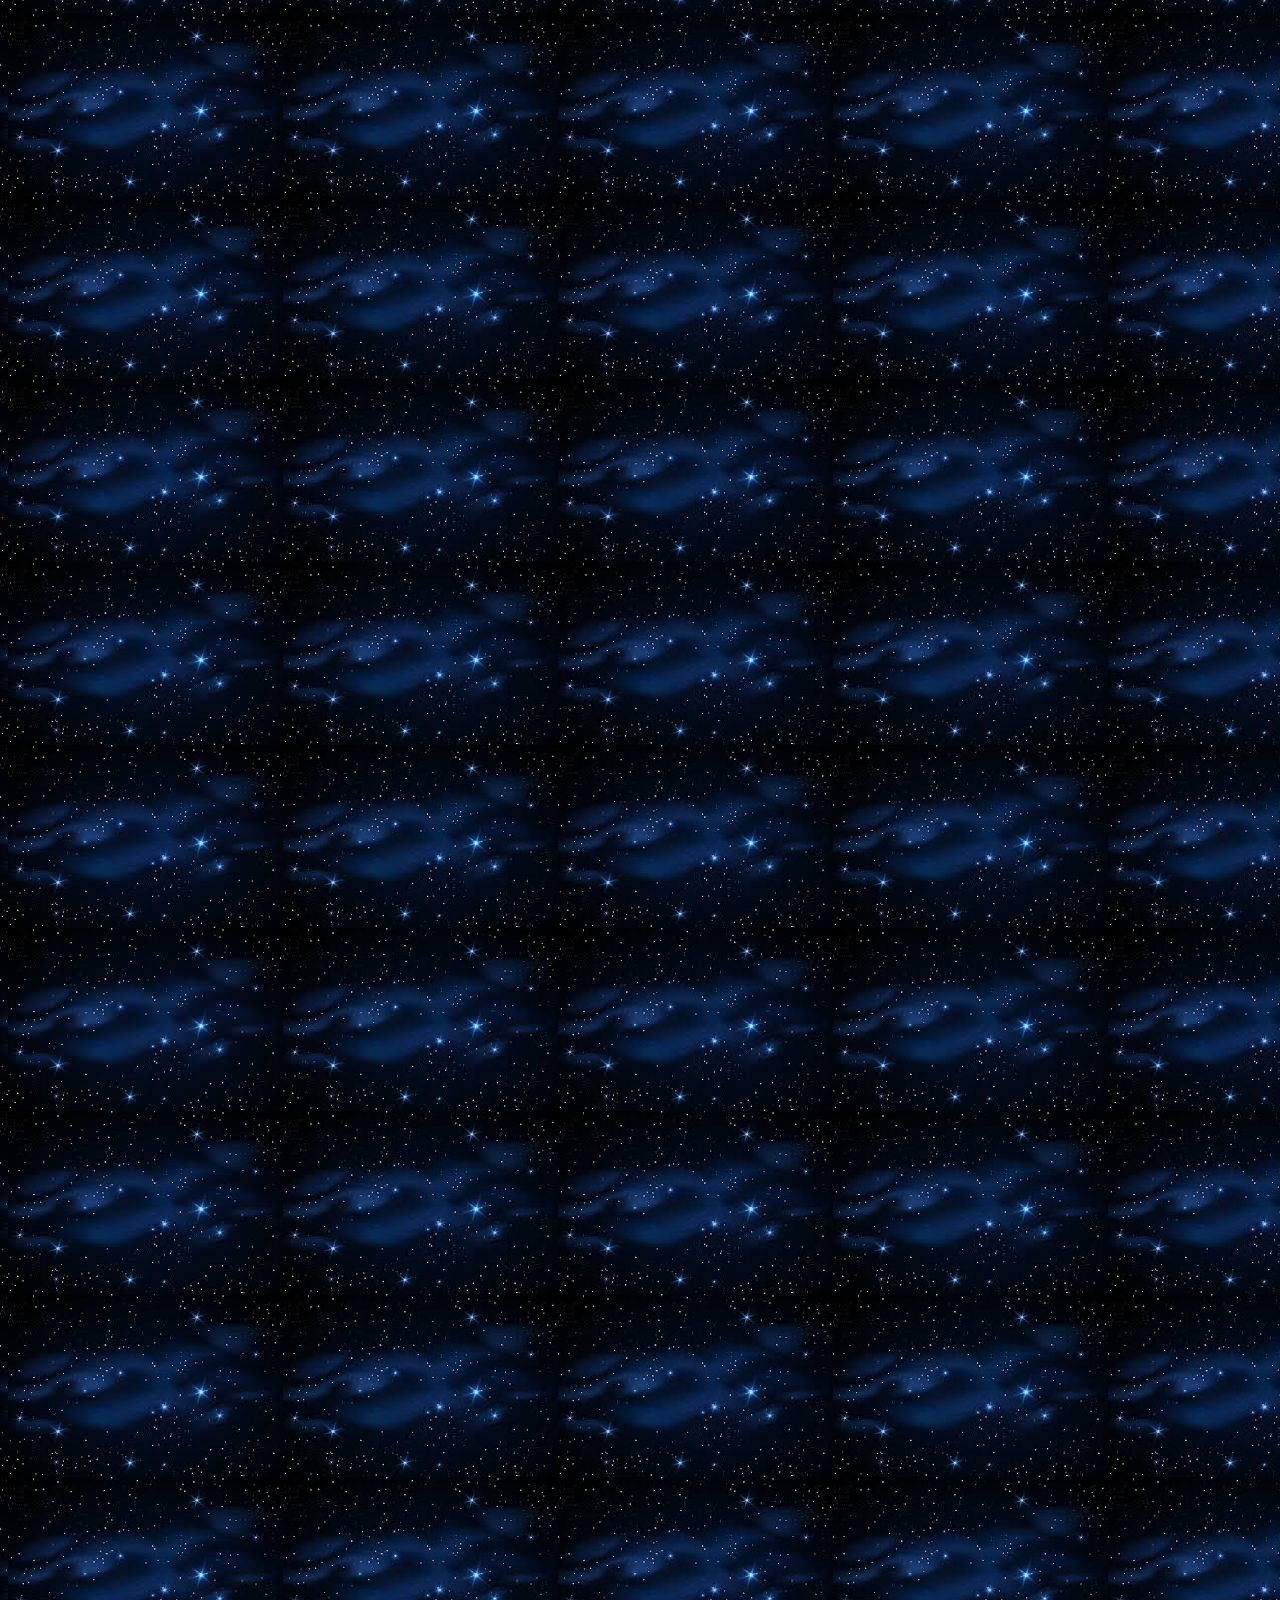
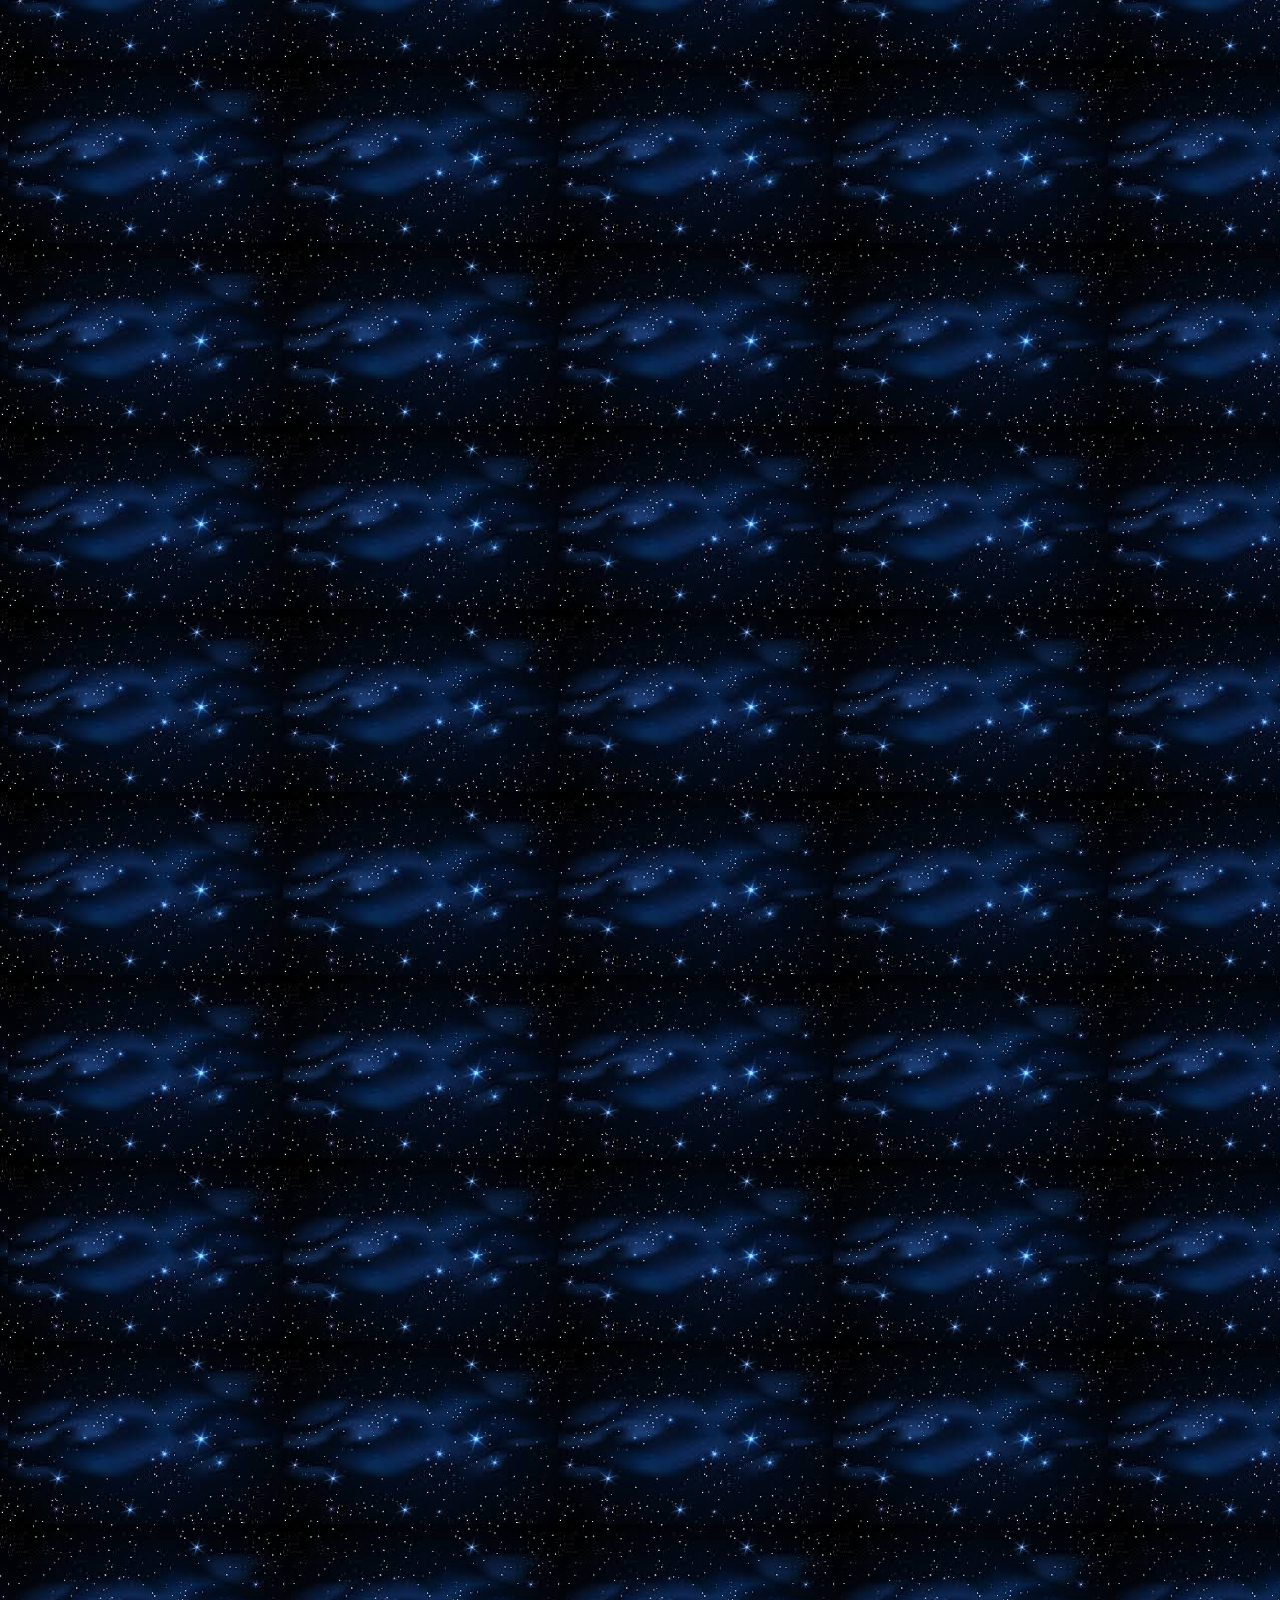
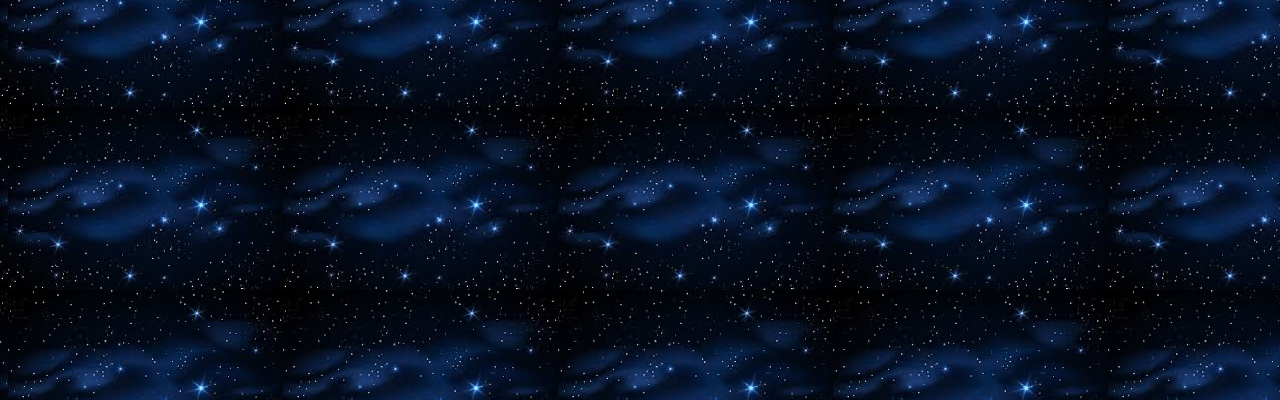
==== commit c50e1ae4: "Update main.html" ====
--- a/main.html
+++ b/main.html
@@ -3,6 +3,7 @@
 <head>
   <title>Earth Clicker</title>
   <link rel="stylesheet" href="style.css" type="text/css">
+  <button id="test" onclick="if(storage == 'on'){alert('Local Storage working...');} else {alert('Local storage error...');}">Test Storage</button>
   <div id="alert">
     <span class="close" onclick="this.parentElement.style.display='none';">&times;</span> 
   </div>
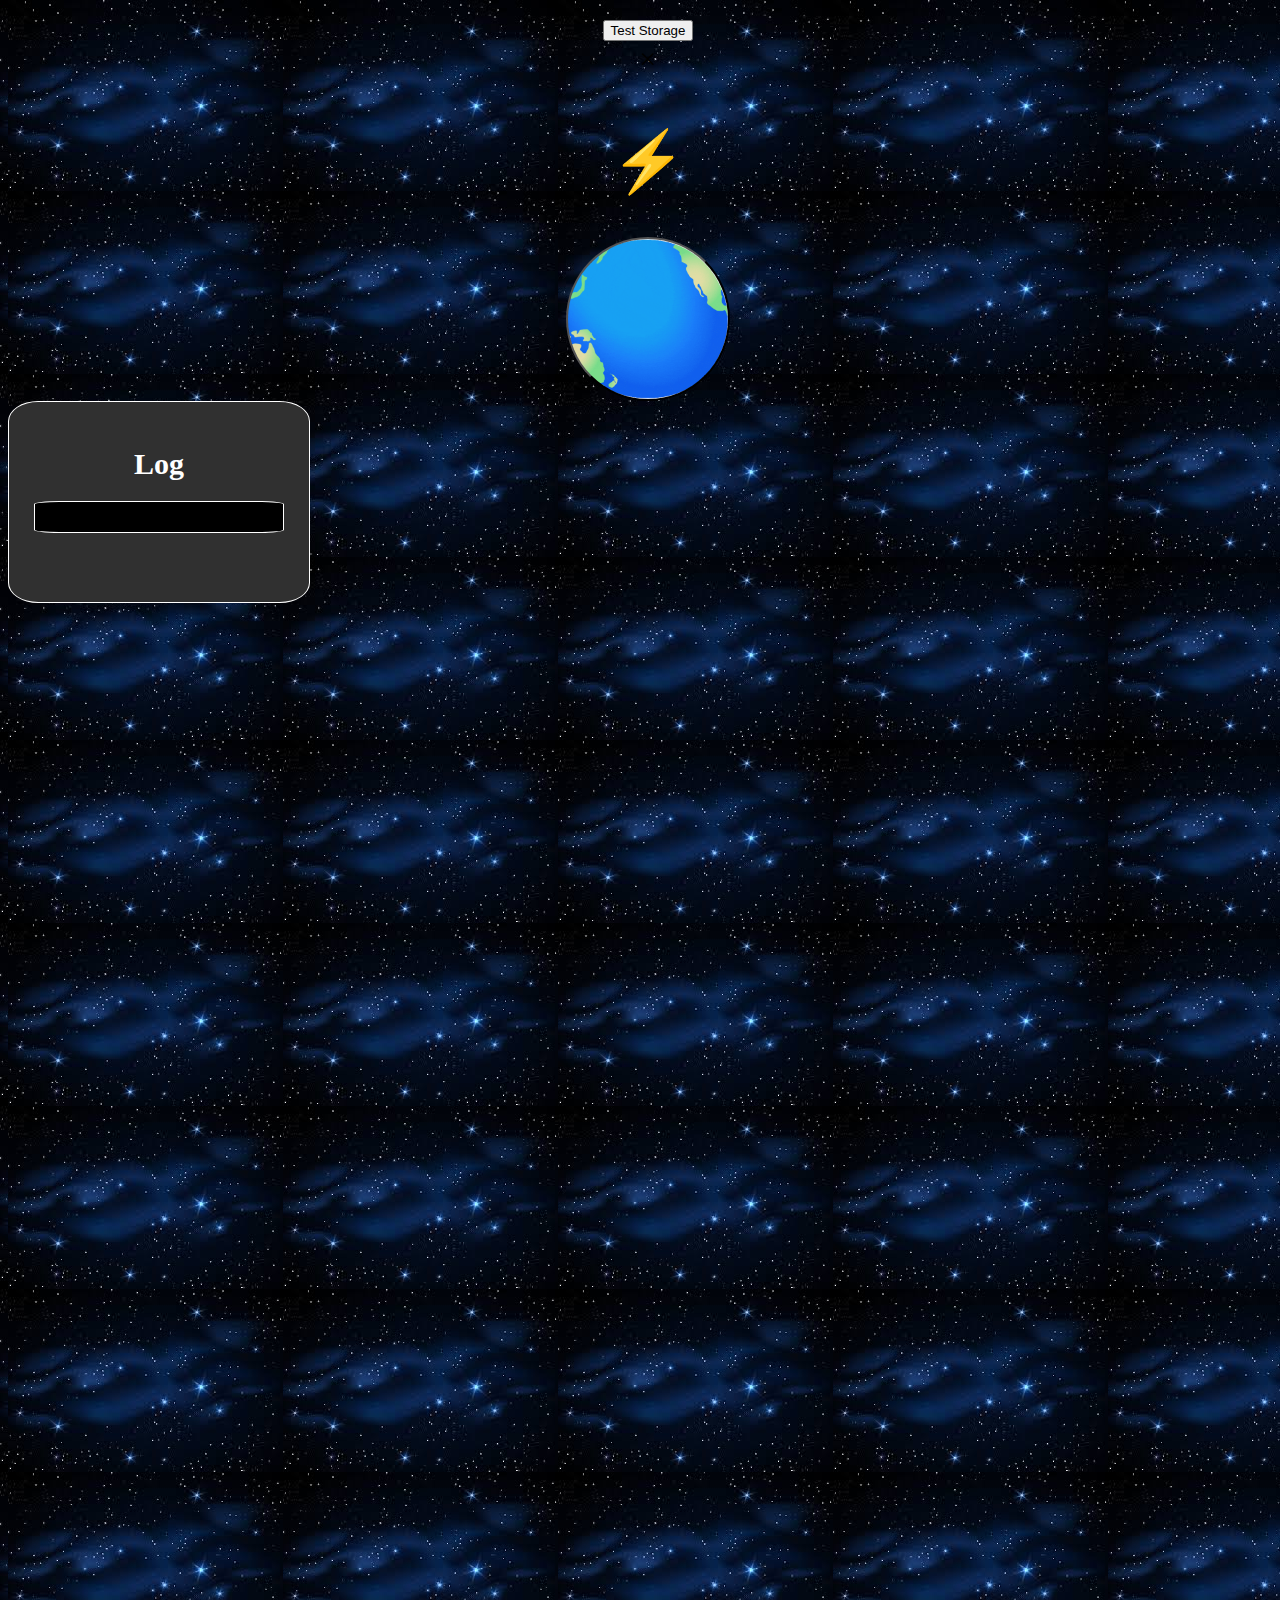
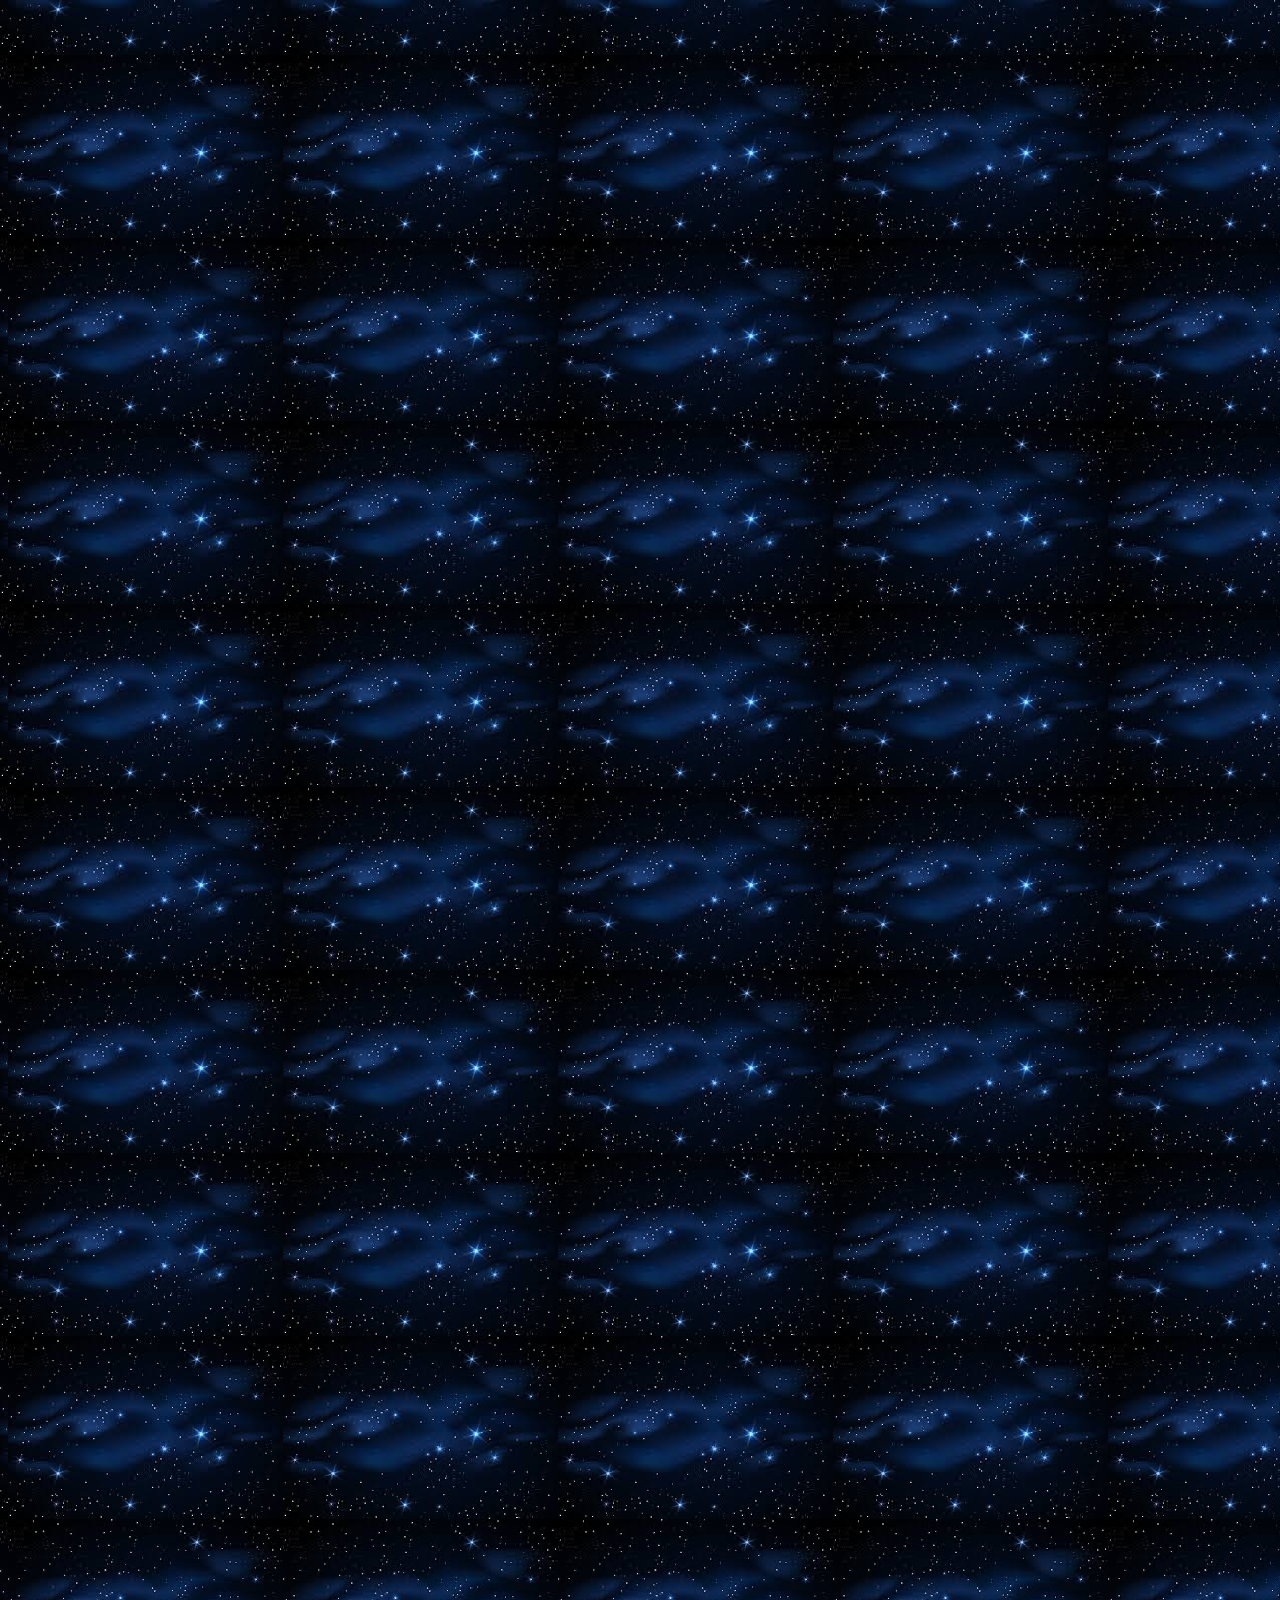
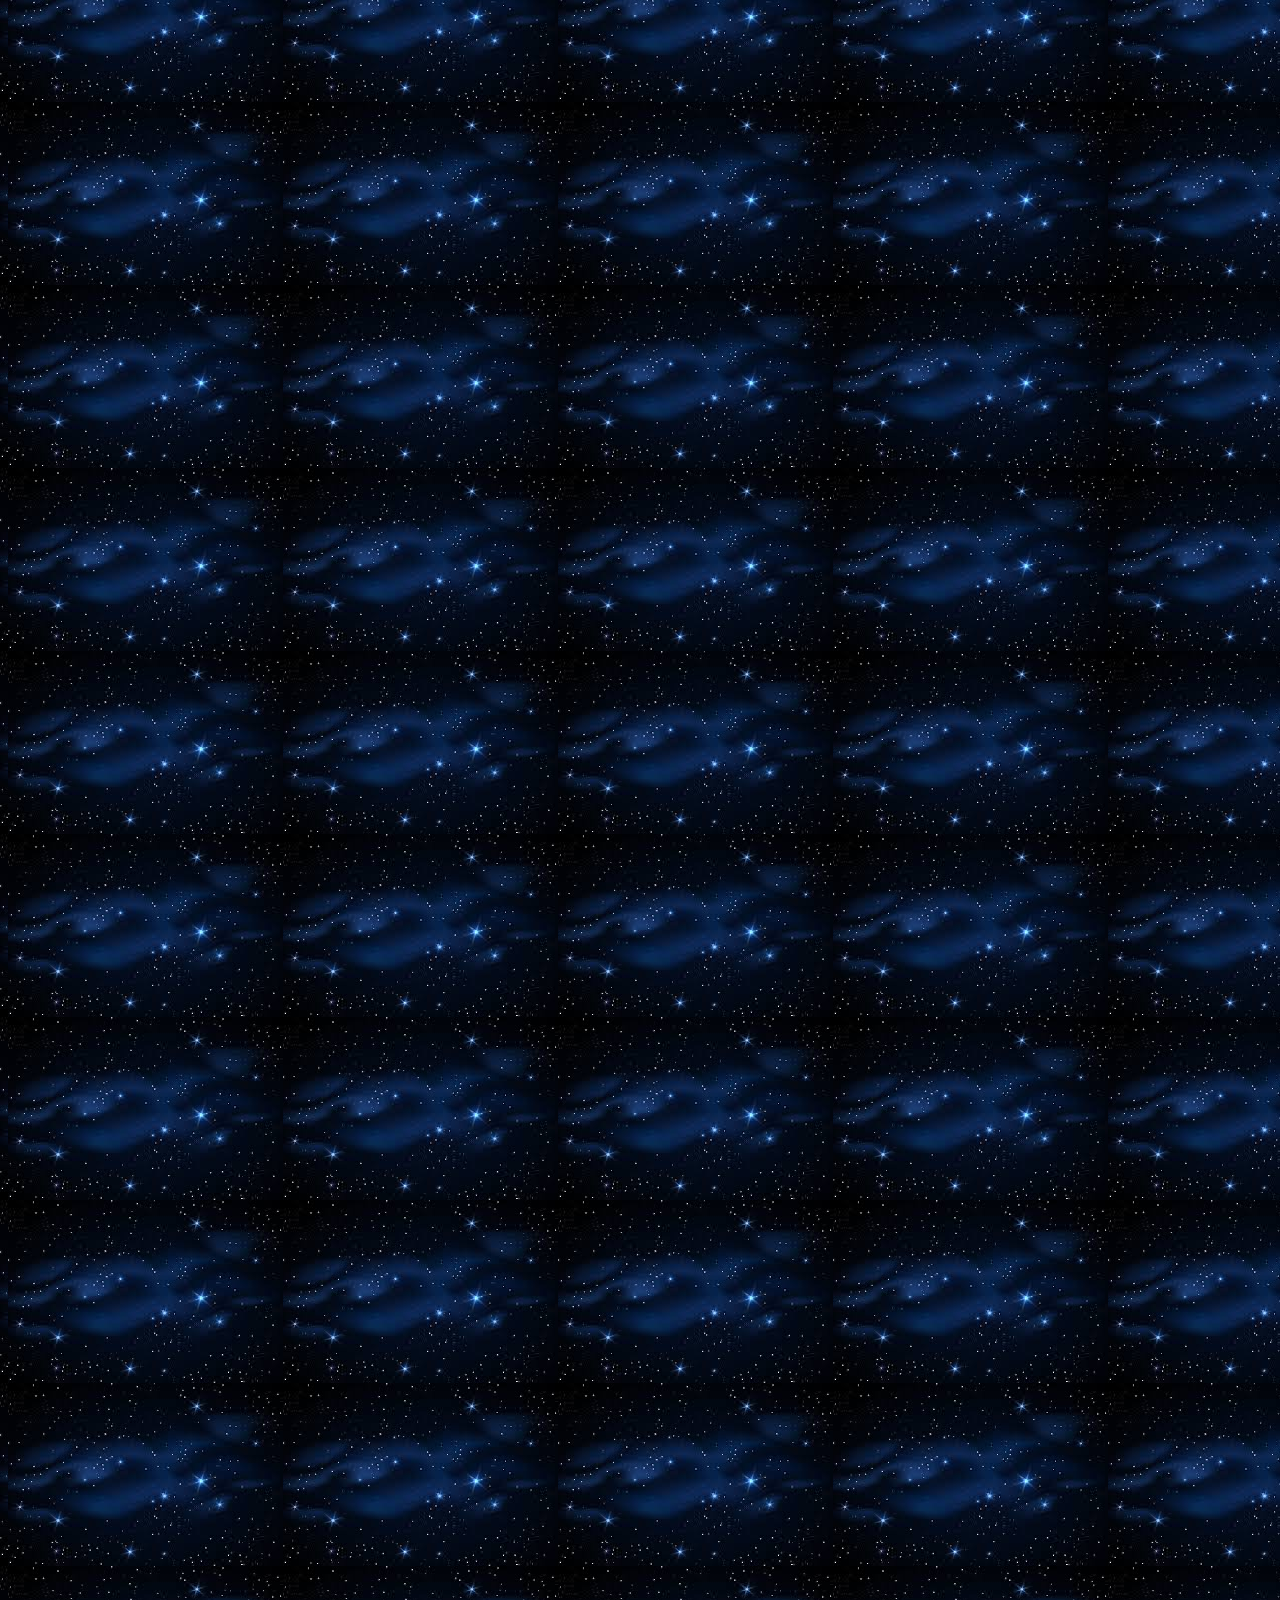
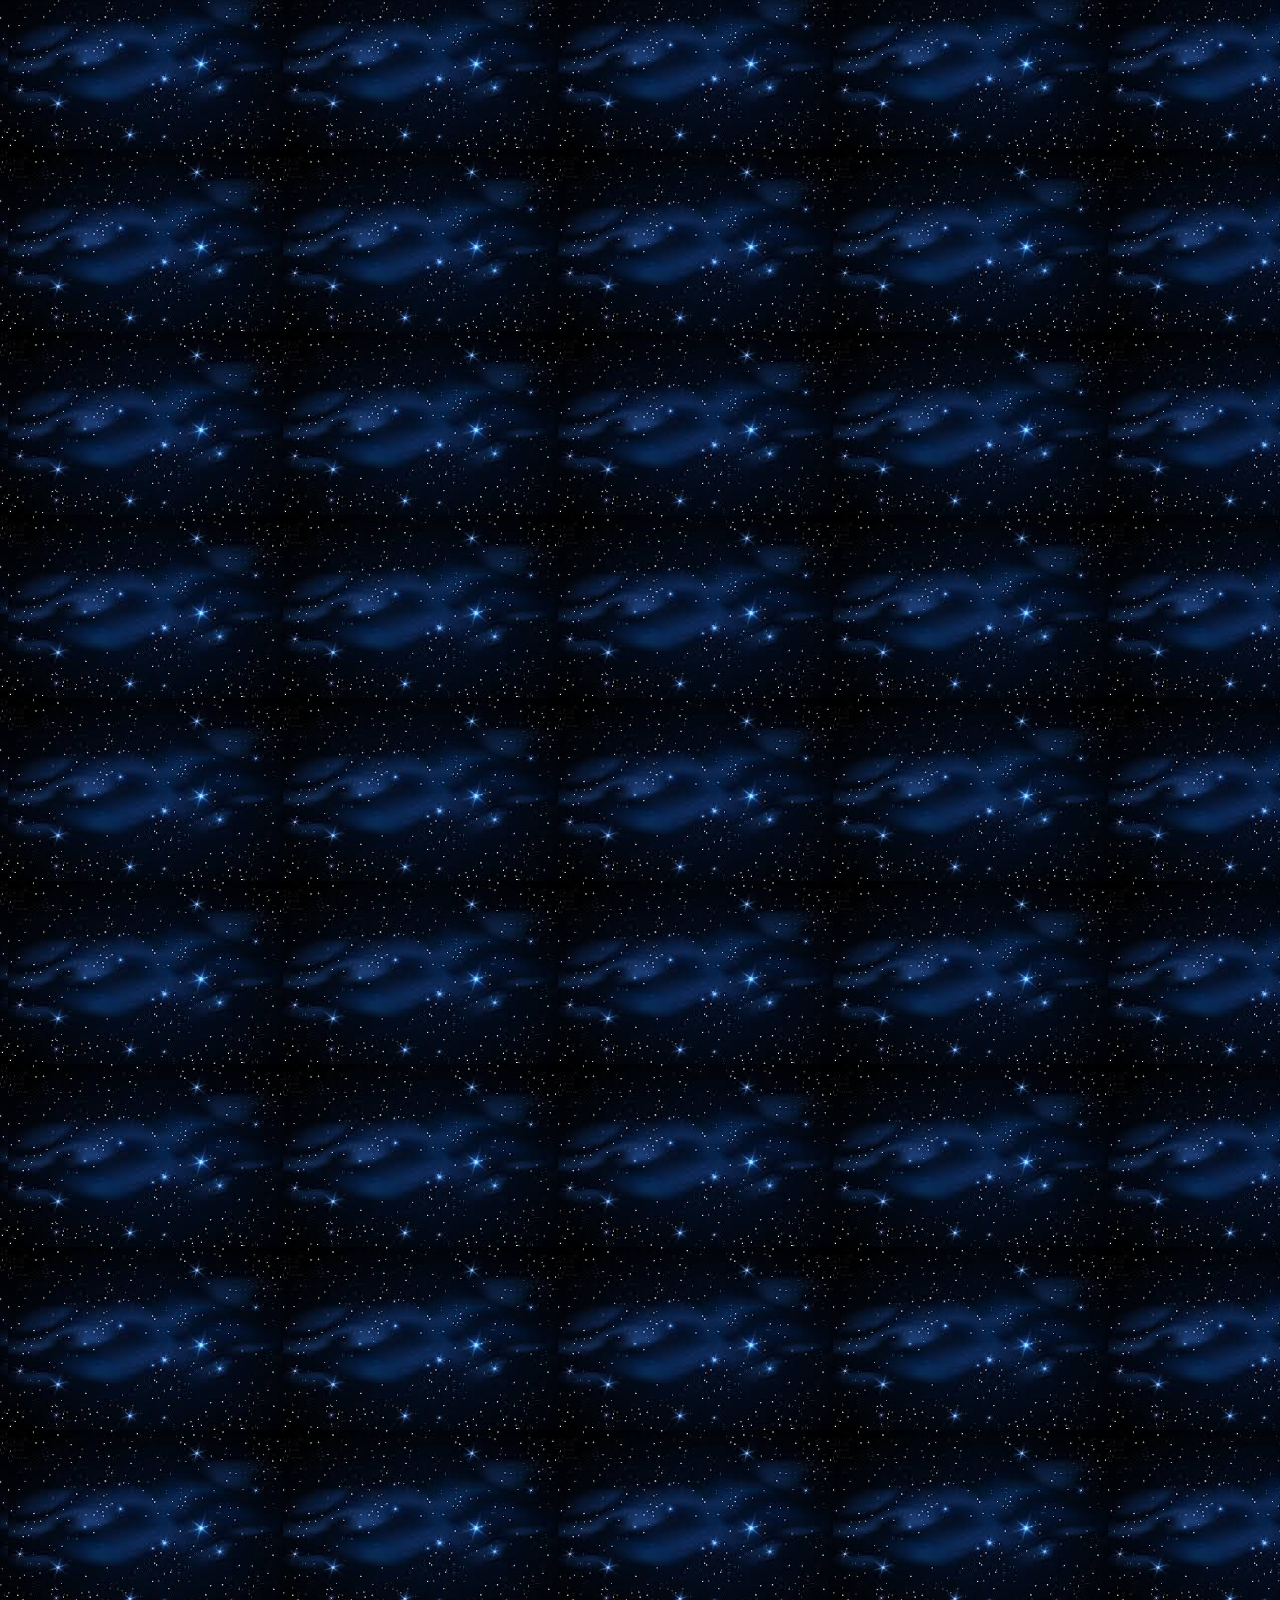
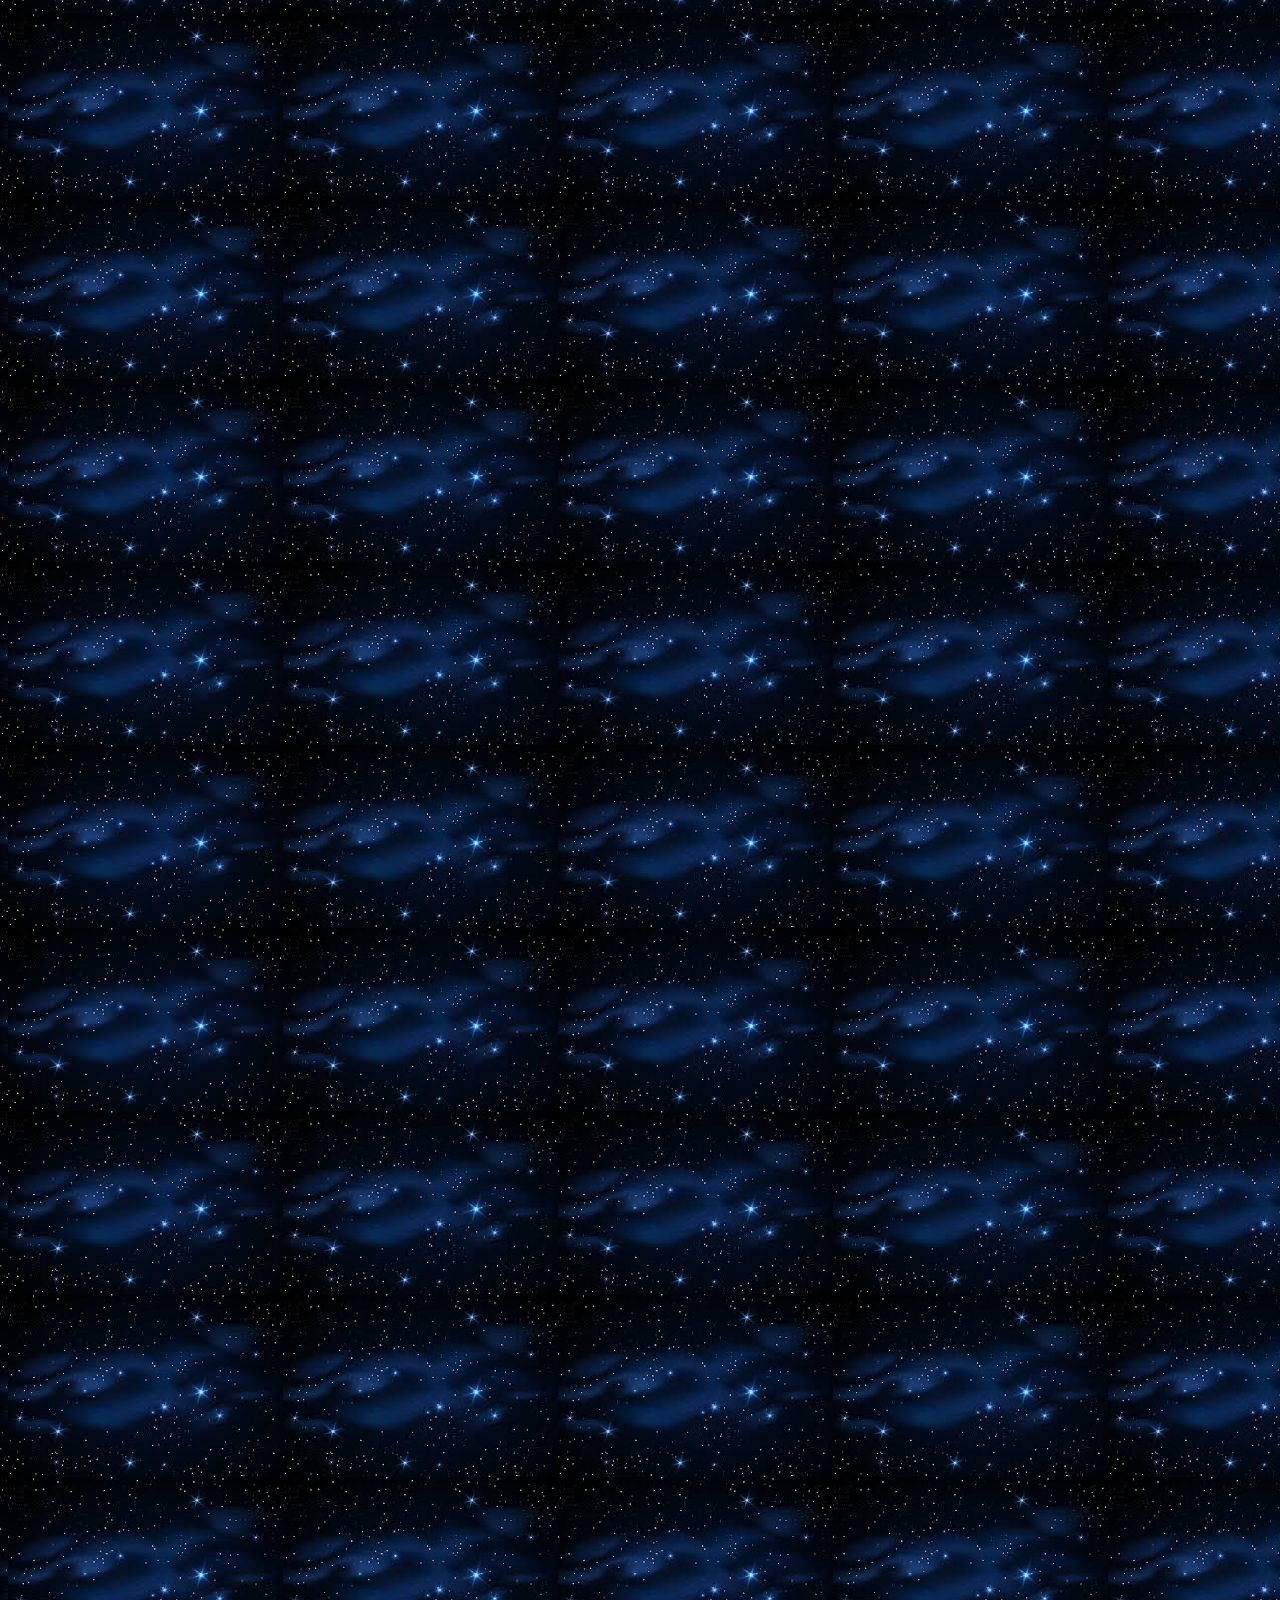
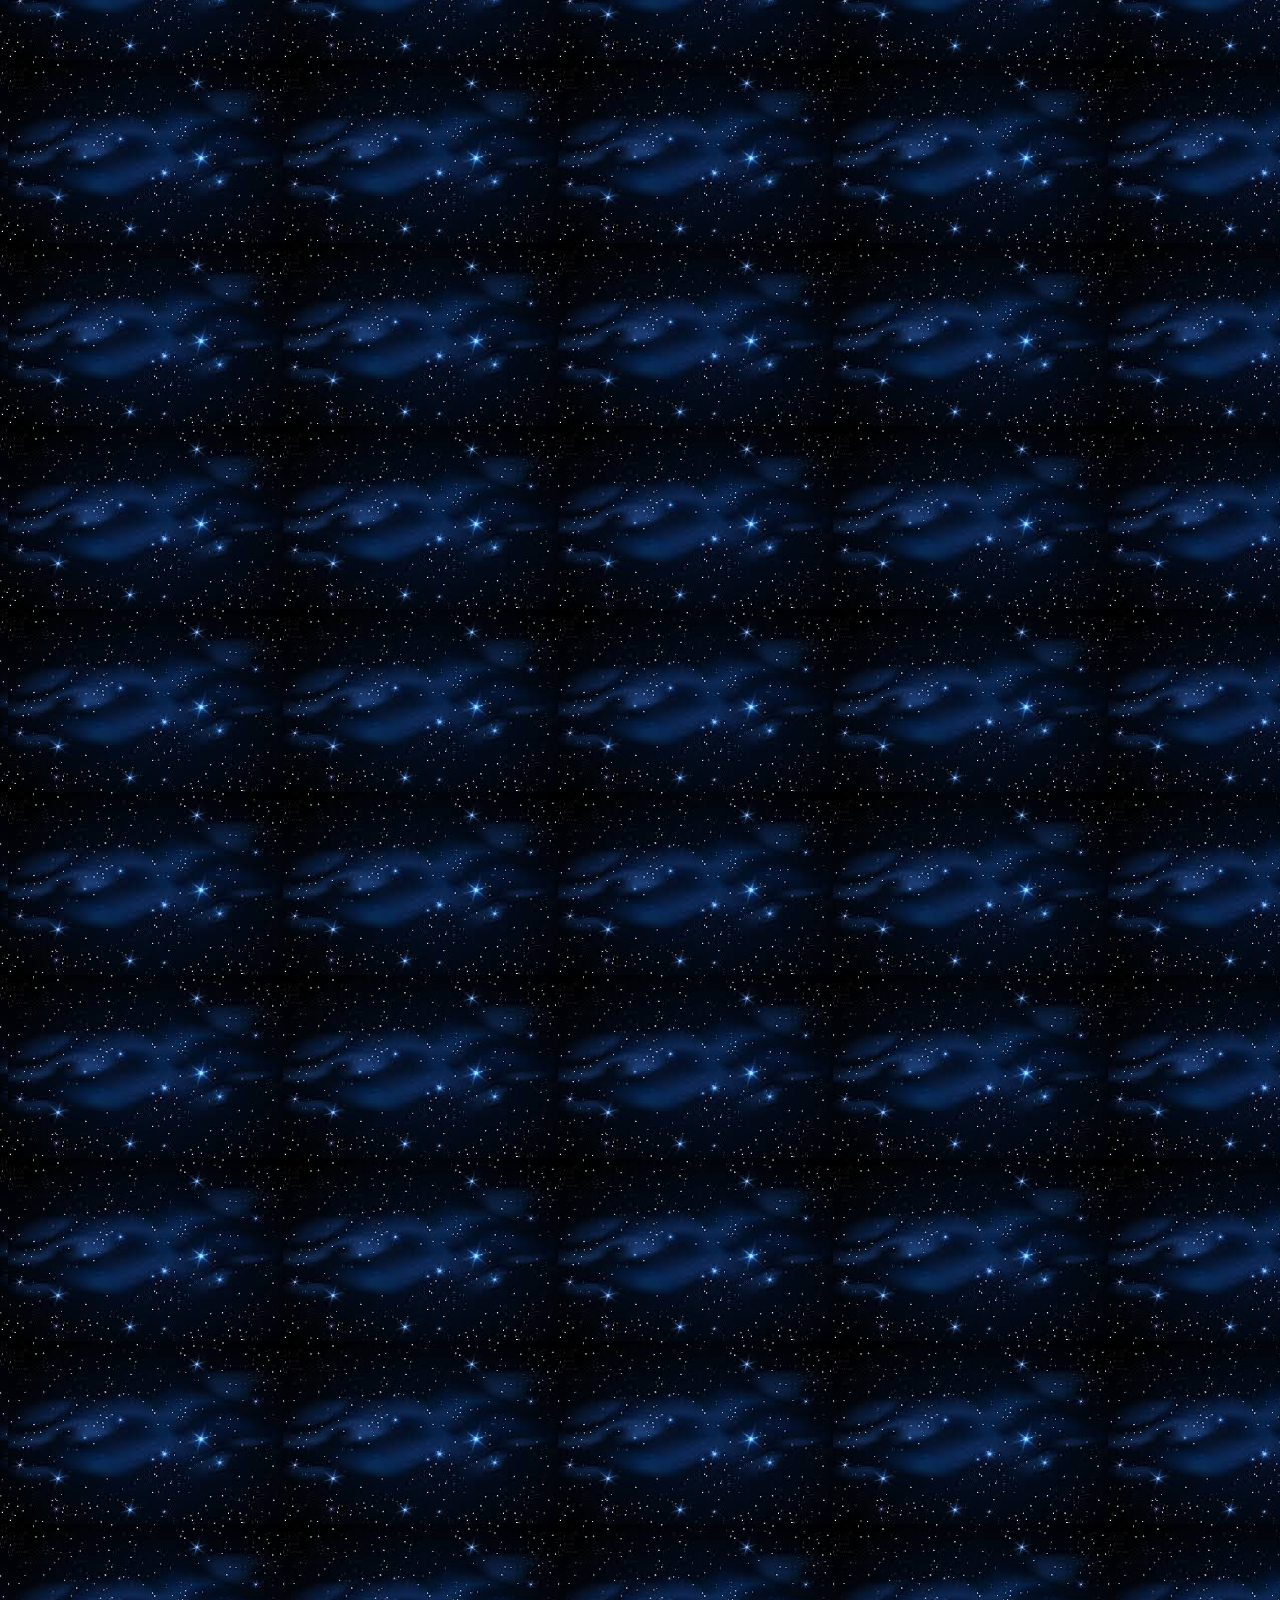
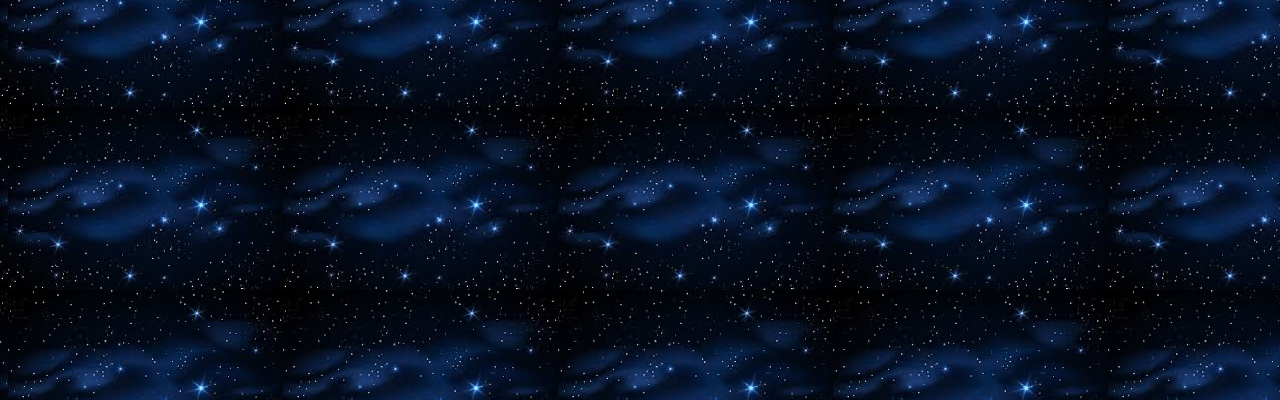
==== commit d0868fd4: "Update main.html" ====
--- a/main.html
+++ b/main.html
@@ -3,7 +3,7 @@
 <head>
   <title>Earth Clicker</title>
   <link rel="stylesheet" href="style.css" type="text/css">
-  <button id="test" onclick="if(storage == 'on'){alert('Local Storage working...');} else {alert('Local storage error...');}">Test Storage</button>
+  <button id="test" onclick="storageCheck();">Test Storage</button>
   <div id="alert">
     <span class="close" onclick="this.parentElement.style.display='none';">&times;</span> 
   </div>
